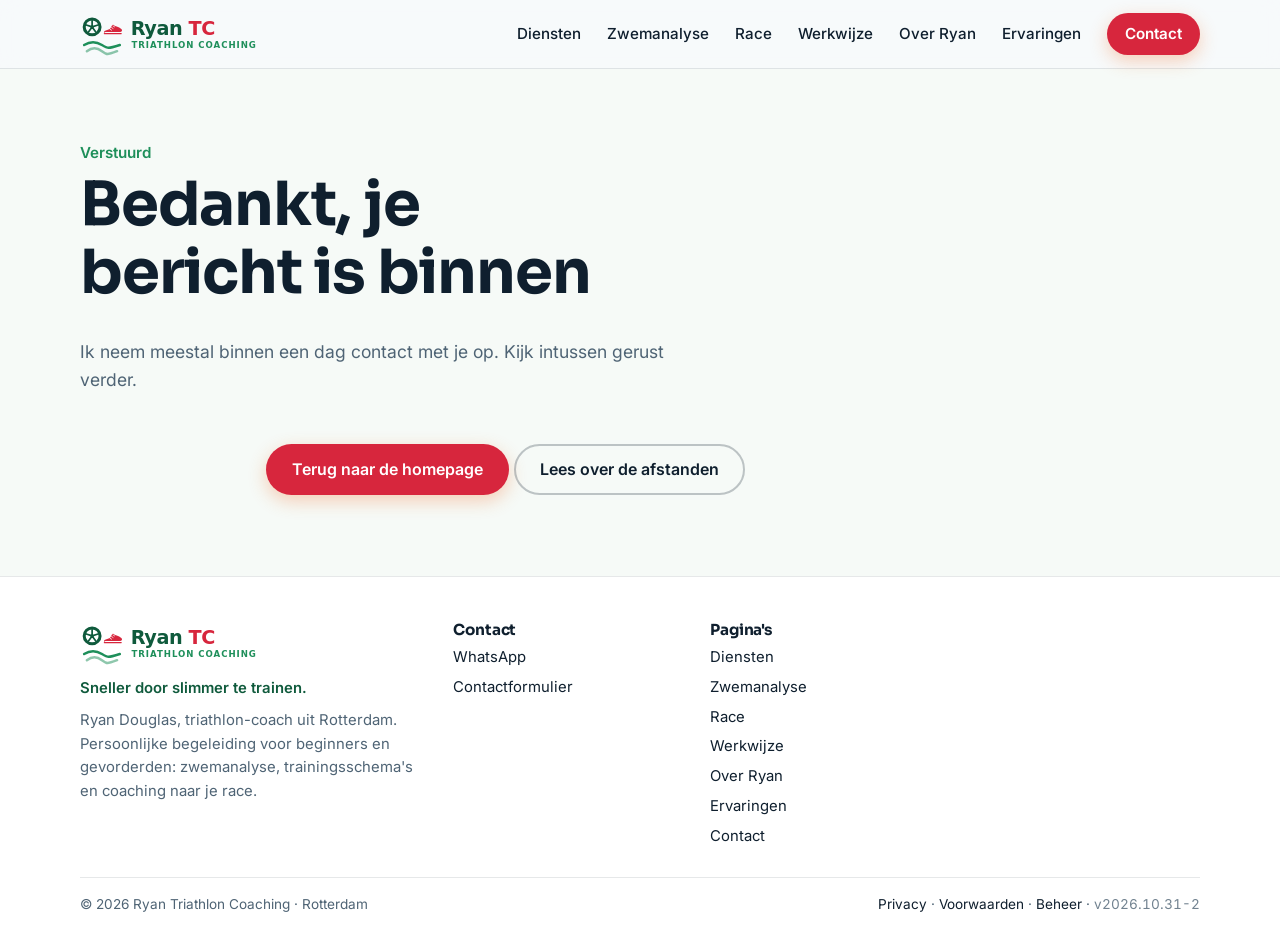
==== bedankt.html @ 831c0e1f "Zwemanalyse: ook vindbaar op "zwem analyse(s)" (v2026.10.31-2) - FAQ-vraag over de schrijfwijzen op " ====
<!DOCTYPE html>
<html lang="nl">
<head>
  <meta charset="UTF-8">
  <meta name="viewport" content="width=device-width, initial-scale=1, viewport-fit=cover">
  <title>Bedankt voor je bericht | Ryan Triathlon Coaching</title>
  <meta name="description" content="Je bericht is verstuurd. Ryan neemt binnen een dag contact met je op.">
  <meta name="theme-color" content="#F6FAF7">
  <meta name="version" content="2026.10.31-2">
  <meta name="robots" content="noindex, nofollow">
  <link rel="canonical" href="https://ryantricoaching.nl/bedankt.html">
  <meta property="og:type" content="website">
  <meta property="og:locale" content="nl_NL">
  <meta property="og:site_name" content="Ryan Triathlon Coaching">
  <meta property="og:title" content="Bedankt voor je bericht | Ryan Triathlon Coaching">
  <meta property="og:description" content="Je bericht is verstuurd. Ryan neemt binnen een dag contact met je op.">
  <meta property="og:url" content="https://ryantricoaching.nl/bedankt.html">
  <meta property="og:image" content="https://ryantricoaching.nl/assets/og.png">
  <meta property="og:image:alt" content="Ryan Triathlon Coaching: triathlon-coaching in Rotterdam">
  <meta name="twitter:card" content="summary_large_image">
  <meta name="twitter:title" content="Bedankt voor je bericht | Ryan Triathlon Coaching">
  <meta name="twitter:description" content="Je bericht is verstuurd. Ryan neemt binnen een dag contact met je op.">
  <link rel="icon" href="assets/logo/icon.svg" type="image/svg+xml">
  <link rel="icon" href="assets/logo/icon-32.png" sizes="32x32" type="image/png">
  <link rel="apple-touch-icon" href="assets/logo/icon-180.png">
  <link rel="manifest" href="manifest.webmanifest">
  <link rel="preconnect" href="https://fonts.googleapis.com">
  <link rel="preconnect" href="https://fonts.gstatic.com" crossorigin>
  <link href="https://fonts.googleapis.com/css2?family=Sora:wght@700&family=Inter:wght@400;500;600&display=swap" rel="stylesheet" media="print" onload="this.media='all'">
  <noscript><link href="https://fonts.googleapis.com/css2?family=Sora:wght@700&family=Inter:wght@400;500;600&display=swap" rel="stylesheet"></noscript>
  <link rel="stylesheet" href="assets/css/base.css?v=2026.10.31-2">
  <link rel="stylesheet" href="assets/css/site.css?v=2026.10.31-2">
  <script type="application/ld+json" id="schema">{"@context": "https://schema.org", "@graph": [{"@type": "Person", "@id": "https://ryantricoaching.nl/#ryan", "name": "Ryan Douglas", "jobTitle": "Triathlon-coach", "url": "https://ryantricoaching.nl/over.html", "image": "https://ryantricoaching.nl/assets/img/ryan.jpg", "address": {"@type": "PostalAddress", "addressLocality": "Rotterdam", "addressCountry": "NL"}, "worksFor": {"@id": "https://ryantricoaching.nl/#business"}, "memberOf": [{"@type": "SportsTeam", "name": "TVS'90", "sport": "Triathlon"}, {"@type": "SportsTeam", "name": "CS010", "sport": "Wielrennen"}]}, {"@type": "SportsActivityLocation", "@id": "https://ryantricoaching.nl/#business", "name": "Ryan Triathlon Coaching", "url": "https://ryantricoaching.nl/", "image": "https://ryantricoaching.nl/assets/og.png", "logo": "https://ryantricoaching.nl/assets/logo/icon-512.png", "description": "Persoonlijke coaching door een triathlon-coach in Rotterdam, voor beginners en gevorderden: zwemanalyse, trainingsschema's en begeleiding naar je 1/8, 1/4, 1/2 of hele triathlon. Door iemand die zelf vier hele triathlons finishte en het hele jaar buiten zwemt. Met jou op de plek waar je traint.", "address": {"@type": "PostalAddress", "addressLocality": "Rotterdam", "addressRegion": "Zuid-Holland", "addressCountry": "NL"}, "areaServed": ["Rotterdam", "Zuid-Holland", "Nederland (online)"], "priceRange": "Op aanvraag", "founder": {"@id": "https://ryantricoaching.nl/#ryan"}, "employee": {"@id": "https://ryantricoaching.nl/#ryan"}}, {"@type": "WebSite", "@id": "https://ryantricoaching.nl/#website", "name": "Ryan Triathlon Coaching", "url": "https://ryantricoaching.nl/", "inLanguage": "nl-NL", "publisher": {"@id": "https://ryantricoaching.nl/#business"}}, {"@type": "Service", "@id": "https://ryantricoaching.nl/#service-zwemanalyse", "name": "Zwemanalyse", "serviceType": "Zwemanalyse met onderwatervideo", "description": "Onderwateropname van je slag, analyse met ingesproken feedback die je frame voor frame terugkijkt. Je krijgt 3 tot 5 concrete verbeterpunten plus oefeningen.", "provider": {"@id": "https://ryantricoaching.nl/#business"}, "areaServed": ["Rotterdam", "Zuid-Holland", "Nederland (online)"], "url": "https://ryantricoaching.nl/zwemanalyse.html", "alternateName": ["Zwem analyse", "Zwem analyses", "Zwemanalyses", "Onderwater zwemanalyse", "Zwemanalyse Rotterdam"]}, {"@type": "Service", "@id": "https://ryantricoaching.nl/#service-schemas", "name": "Trainingsschema's fietsen en lopen", "serviceType": "Trainingsschema fietsen en lopen", "description": "Een schema op maat voor je doel en je beschikbare tijd, in heldere taal, met tempo- en hartslaggrenzen die je zo op je Garmin zet.", "provider": {"@id": "https://ryantricoaching.nl/#business"}, "areaServed": ["Rotterdam", "Zuid-Holland", "Nederland (online)"], "url": "https://ryantricoaching.nl/diensten.html#schemas", "alternateName": ["Triathlon trainingsschema", "Trainingsschema fietsen en lopen"]}, {"@type": "Service", "@id": "https://ryantricoaching.nl/#service-race", "name": "Begeleiding naar je race", "serviceType": "Triathlon-coaching: begeleiding naar je race", "description": "Van intake tot finish: 1/8, 1/4, 1/2 of hele triathlon. Wekelijks contact via WhatsApp, schema's voor alle drie de onderdelen, wisselzones en racedag.", "provider": {"@id": "https://ryantricoaching.nl/#business"}, "areaServed": ["Rotterdam", "Zuid-Holland", "Nederland (online)"], "url": "https://ryantricoaching.nl/race.html", "alternateName": ["Triathlon coaching", "Begeleiding eerste triathlon"]}, {"@type": "WebPage", "@id": "https://ryantricoaching.nl/bedankt.html#webpage", "url": "https://ryantricoaching.nl/bedankt.html", "name": "Bedankt voor je bericht | Ryan Triathlon Coaching", "description": "Je bericht is verstuurd. Ryan neemt binnen een dag contact met je op.", "inLanguage": "nl-NL", "isPartOf": {"@id": "https://ryantricoaching.nl/#website"}, "about": {"@id": "https://ryantricoaching.nl/#business"}, "primaryImageOfPage": "https://ryantricoaching.nl/assets/og.png"}, {"@type": "BreadcrumbList", "@id": "https://ryantricoaching.nl/bedankt.html#breadcrumb", "itemListElement": [{"@type": "ListItem", "position": 1, "name": "Home", "item": "https://ryantricoaching.nl/"}, {"@type": "ListItem", "position": 2, "name": "Bedankt", "item": "https://ryantricoaching.nl/bedankt.html"}]}]}</script>
  <script type="module" src="assets/js/site.js?v=2026.10.31-2"></script>
</head>
<body class="has-sticky" data-page="bedankt">
  <a class="skip" href="#inhoud">Naar de inhoud</a>
  <div id="demo-banner" class="demo-banner" hidden>Voorbeeldweergave: je ziet nog niet gepubliceerde demo-gegevens uit deze browser.</div>
  <div id="announcement" class="announcement" hidden></div>

  <header class="topbar" id="top">
    <div class="wrap topbar-inner">
      <a class="brand" href="./" aria-label="Ryan Triathlon Coaching – home">
        <img src="assets/logo/logo.svg" alt="Ryan Triathlon Coaching" width="206" height="44">
      </a>
      <nav class="nav" aria-label="Hoofdmenu">
        <a href="diensten.html">Diensten</a><a href="zwemanalyse.html">Zwemanalyse</a><a href="race.html">Race</a><a href="werkwijze.html">Werkwijze</a><a href="over.html">Over Ryan</a><a href="ervaringen.html">Ervaringen</a>
      </nav>
      <a class="btn btn-primary btn-sm cta-top" href="contact.html">Contact</a>
      <details class="menu">
        <summary aria-label="Menu openen"><svg viewBox="0 0 24 24" fill="none" stroke="currentColor" stroke-width="2" stroke-linecap="round" aria-hidden="true"><path d="M4 7h16M4 12h16M4 17h16"/></svg></summary>
        <nav class="menu-panel" aria-label="Menu">
          <a href="diensten.html">Diensten</a><a href="zwemanalyse.html">Zwemanalyse</a><a href="race.html">Race</a><a href="werkwijze.html">Werkwijze</a><a href="over.html">Over Ryan</a><a href="ervaringen.html">Ervaringen</a>
          <a class="cta" href="contact.html">Contact</a>
        </nav>
      </details>
    </div>
  </header>

  <main id="inhoud">
    <div class="wrap page-head">
      <div class="kicker">Verstuurd</div>
      <h1>Bedankt, je bericht is binnen</h1>
      <p>Ik neem meestal binnen een dag contact met je op. Kijk intussen gerust verder.</p>
    </div>
<div class="wrap prose" style="padding-bottom:64px"><p><a class="btn btn-primary" href="./">Terug naar de homepage</a> <a class="btn btn-ghost" href="race.html">Lees over de afstanden</a></p></div>
  </main>

  <footer class="footer" id="contact-footer">
    <div class="wrap">
      <div class="footer-grid">
        <div>
          <img src="assets/logo/logo.svg" alt="Ryan Triathlon Coaching" width="206" height="44" loading="lazy">
          <p class="tagline" id="footer-tagline">Sneller door slimmer te trainen.</p>
          <p>Ryan Douglas, triathlon-coach uit Rotterdam. Persoonlijke begeleiding voor beginners en gevorderden: zwemanalyse, trainingsschema's en coaching naar je race.</p>
        </div>
        <div>
          <h3>Contact</h3>
          <ul>
            <li><a class="wa-link" href="contact.html#formulier">WhatsApp</a></li>
            <li><a href="contact.html">Contactformulier</a></li>
            <li id="contact-mail" hidden><span data-k="email"></span></li>
          </ul>
        </div>
        <div>
          <h3>Pagina's</h3>
          <ul>
            <li><a href="diensten.html">Diensten</a></li><li><a href="zwemanalyse.html">Zwemanalyse</a></li><li><a href="race.html">Race</a></li><li><a href="werkwijze.html">Werkwijze</a></li><li><a href="over.html">Over Ryan</a></li><li><a href="ervaringen.html">Ervaringen</a></li>
            <li><a href="contact.html">Contact</a></li>
          </ul>
        </div>
        <div>
          <h3 class="social-head" hidden>Volg Ryan</h3>
          <ul class="social-links" hidden></ul>
        </div>
      </div>
      <div class="footer-bottom">
        <span>© <span id="jaar">2026</span> Ryan Triathlon Coaching · Rotterdam<span id="footer-kvk" hidden> · KvK <span data-k="kvk"></span></span></span>
        <span><a href="privacy.html">Privacy</a> · <a href="voorwaarden.html">Voorwaarden</a> · <a href="beheer.html" rel="nofollow">Beheer</a> · <span class="versie" id="versie" title="Versie van de website">v2026.10.31-2</span></span>
      </div>
    </div>
  </footer>

  <div class="sticky-cta" id="sticky-cta">
    <a class="btn btn-primary" href="contact.html">Plan een kennismaking</a>
    <a class="btn btn-wa wa-link" href="contact.html#formulier" aria-label="WhatsApp"><svg viewBox="0 0 24 24" fill="currentColor" aria-hidden="true"><path d="M12 2a10 10 0 0 0-8.6 15.1L2 22l5-1.3A10 10 0 1 0 12 2zm0 1.8a8.2 8.2 0 1 1-4.2 15.3l-.3-.2-3 .8.8-2.9-.2-.3A8.2 8.2 0 0 1 12 3.8zm-3.3 4.4c-.2 0-.5 0-.7.3-.3.3-1 1-1 2.4s1 2.8 1.2 3c.1.2 2 3.2 5 4.4 2.5 1 3 .8 3.5.7.5-.1 1.7-.7 1.9-1.4.2-.7.2-1.2.2-1.4-.1-.1-.3-.2-.6-.3l-2-1c-.3-.1-.5-.2-.7.1l-.9 1.1c-.2.2-.3.2-.6.1a6.7 6.7 0 0 1-3.4-3c-.2-.4.3-.4.8-1.4.1-.2 0-.4 0-.5l-.9-2.1c-.2-.6-.5-.5-.7-.5h-.6z"/></svg></a>
  </div>
</body>
</html>
---- assets/css/base.css ----
/* Gedeelde basis: design tokens (spec §3), reset, typografie, knoppen, formulieren.
   Licht en sportief: wit/lichtgroen, sportief groen als accent, rood voor de CTA. */

/* Terugval-fonts met dezelfde maatvoering als Sora / Inter, zodat de Google Fonts
   niet-blokkerend kunnen laden zonder dat de tekst verspringt. */
@font-face { font-family: 'Sora Fallback'; src: local('Arial Bold'), local('Arial'), local('Liberation Sans'), local('Roboto'); font-weight: 700; size-adjust: 111.5%; ascent-override: 90.5%; descent-override: 25.5%; line-gap-override: 0%; }
@font-face { font-family: 'Inter Fallback'; src: local('Arial'), local('Liberation Sans'), local('Roboto'); size-adjust: 107%; ascent-override: 90.4%; descent-override: 22.5%; line-gap-override: 0%; }

:root {
  --bg: #F6FAF7;
  --surface: #FFFFFF;
  --surface-2: #EDF6F0;
  --text: #0F1F2E;
  --muted: #4F6475;
  --line: rgba(15, 31, 46, 0.1);
  --green: #1E8F5A;
  --green-deep: #0F5A3C;
  --green-ink: #0F5A3C;
  --red: #D7263D;
  --red-2: #B81F33;
  --mint: #DDF3E8;
  --ok: #1E8E5A;
  --warn: #B85C00;
  --err: #C62828;
  --wa: #25D366;
  --font-head: 'Sora', 'Sora Fallback', system-ui, sans-serif;
  --font-body: 'Inter', 'Inter Fallback', system-ui, sans-serif;
  --radius: 16px;
  --radius-sm: 10px;
  --shadow: 0 12px 32px rgba(15, 90, 60, 0.12);
  --wrap: 1120px;
  --gutter: 16px;
  --topbar: 68px;
  --sticky-h: 0px;
  color-scheme: light;
}

/* Donkere modus: zelfde tokens, omgezet. Alleen als de bezoeker dat wil. */
@media (prefers-color-scheme: dark) {
  :root:not([data-theme='light']) {
    --bg: #0B1620;
    --surface: #11212E;
    --surface-2: #162B3B;
    --text: #EAF3F9;
    --muted: #A5B8C7;
    --line: rgba(234, 243, 249, 0.12);
    --green: #4FD39A;
    --green-deep: #9FE3C1;
    --green-ink: #0F5A3C;
    --red: #FF6B7D;
    --red-2: #FF8A99;
    --mint: #143D2C;
    --ok: #4CD39B;
    --warn: #FFB020;
    --err: #FF7B7B;
    --shadow: 0 12px 32px rgba(0, 0, 0, 0.4);
    color-scheme: dark;
  }
}

*, *::before, *::after { box-sizing: border-box; }
html { -webkit-text-size-adjust: 100%; scroll-behavior: smooth; scroll-padding-top: calc(var(--topbar) + 12px); }
@media (prefers-reduced-motion: reduce) {
  html { scroll-behavior: auto; }
  *, *::before, *::after { animation-duration: 0.01ms !important; transition-duration: 0.01ms !important; }
}
body {
  margin: 0;
  background: var(--bg);
  color: var(--text);
  font-family: var(--font-body);
  font-size: 17px;
  line-height: 1.6;
  min-height: 100vh;
  padding-bottom: var(--sticky-h);
  -webkit-font-smoothing: antialiased;
}
img, svg, video { max-width: 100%; height: auto; display: block; }
a { color: var(--green); text-decoration-thickness: 1px; text-underline-offset: 3px; }
a:hover { color: var(--green-deep); }
:focus-visible { outline: 3px solid var(--red); outline-offset: 3px; border-radius: 4px; }
h1, h2, h3, h4 { font-family: var(--font-head); font-weight: 700; line-height: 1.12; margin: 0 0 0.5em; letter-spacing: -0.02em; color: var(--text); }
h1 { font-size: clamp(2.1rem, 5.6vw, 3.8rem); }
h2 { font-size: clamp(1.6rem, 3.4vw, 2.3rem); }
h3 { font-size: 1.2rem; letter-spacing: -0.01em; }
p { margin: 0 0 1em; }
ul, ol { padding-left: 1.2em; }
small, .small { font-size: 0.9rem; }
.muted { color: var(--muted); }
.wrap { width: min(100% - 2 * var(--gutter), var(--wrap)); margin-inline: auto; }
.visually-hidden { position: absolute !important; width: 1px; height: 1px; overflow: hidden; clip: rect(0 0 0 0); white-space: nowrap; }
[hidden] { display: none !important; }

/* Skip-link, demobalk, mededeling */
.skip { position: absolute; left: 8px; top: -60px; background: var(--green-deep); color: #fff; padding: 8px 14px; border-radius: 8px; z-index: 100; font-weight: 600; }
.skip:focus { top: 8px; }
.demo-banner { background: #FFE9A8; color: #3d2a00; text-align: center; padding: 8px 16px; font-weight: 600; font-size: 0.95rem; }
.announcement { background: var(--green-deep); color: #fff; text-align: center; padding: 8px 16px; font-weight: 600; font-size: 0.95rem; }

/* Knoppen */
.btn {
  display: inline-flex; align-items: center; justify-content: center; gap: 8px;
  padding: 14px 24px; border-radius: 999px; border: 2px solid transparent;
  font: 600 1rem var(--font-body); text-decoration: none; cursor: pointer; line-height: 1.2;
  transition: transform 0.15s ease, background 0.15s ease, color 0.15s ease, border-color 0.15s ease, box-shadow 0.15s ease;
  min-height: 48px;
}
.btn:hover { transform: translateY(-1px); }
.btn:active { transform: translateY(0); }
.btn-primary { background: var(--red); color: #fff; box-shadow: 0 6px 18px rgba(242, 107, 33, 0.3); }
.btn-primary:hover { background: var(--red-2); color: #fff; }
.btn-blue { background: var(--green-ink); color: #fff; }
.btn-blue:hover { background: var(--green); color: #fff; }
.btn-ghost { background: transparent; color: var(--text); border-color: rgba(15, 31, 46, 0.25); }
.btn-ghost:hover { border-color: var(--green); color: var(--green-deep); }
.btn-wa { background: var(--wa); color: #06240f; }
.btn-wa:hover { background: #1fbf5c; color: #06240f; }
.btn-sm { padding: 10px 16px; min-height: 40px; font-size: 0.95rem; }
.btn-lg { padding: 16px 30px; font-size: 1.08rem; }
.btn svg { width: 20px; height: 20px; flex: none; }
.btn:disabled { opacity: 0.55; pointer-events: none; }

/* Formulieren */
label { display: block; font-weight: 600; margin-bottom: 6px; }
input, select, textarea {
  width: 100%; font: 400 1rem var(--font-body); color: var(--text);
  background: var(--surface); border: 1px solid rgba(15, 31, 46, 0.2); border-radius: var(--radius-sm);
  padding: 12px 14px; min-height: 48px;
}
textarea { min-height: 120px; resize: vertical; }
input:focus, select:focus, textarea:focus { outline: 2px solid var(--green); outline-offset: 0; border-color: var(--green); }
input::placeholder, textarea::placeholder { color: #8a9aa8; }
select { appearance: none; background-image: linear-gradient(45deg, transparent 50%, var(--muted) 50%), linear-gradient(135deg, var(--muted) 50%, transparent 50%); background-position: calc(100% - 20px) 50%, calc(100% - 14px) 50%; background-size: 6px 6px; background-repeat: no-repeat; padding-right: 40px; }
input[type='checkbox'] { width: 22px; height: 22px; min-height: 0; accent-color: var(--green); margin: 0; flex: none; }
.field { margin-bottom: 18px; }
.field .hint { color: var(--muted); font-size: 0.9rem; margin-top: 6px; }
.check { display: flex; gap: 12px; align-items: flex-start; font-weight: 400; }
fieldset { border: 0; padding: 0; margin: 0 0 18px; }
legend { font-weight: 600; padding: 0; margin-bottom: 6px; }

/* Kaarten en labels */
.card { background: var(--surface); border: 1px solid var(--line); border-radius: var(--radius); padding: 24px; }
.tag { display: inline-block; padding: 3px 10px; border-radius: 999px; font-size: 0.8rem; font-weight: 600; background: var(--mint); color: var(--green-deep); }
.tag-orange { background: rgba(215, 38, 61, 0.12); color: var(--red-2); }

/* Toast (beheer en formulieren) */
.toast { position: fixed; left: 50%; bottom: calc(var(--sticky-h) + 20px); transform: translate(-50%, 20px); opacity: 0; background: var(--text); color: var(--bg); padding: 12px 18px; border-radius: 10px; box-shadow: var(--shadow); z-index: 200; transition: opacity 0.2s, transform 0.2s; max-width: calc(100% - 32px); pointer-events: none; font-weight: 500; }
.toast.show { opacity: 1; transform: translate(-50%, 0); }
.toast.ok { box-shadow: 0 0 0 2px var(--ok), var(--shadow); }
.toast.error { box-shadow: 0 0 0 2px var(--err), var(--shadow); }
.update-bar { background: var(--surface); color: var(--text); text-align: center; padding: 10px 16px; font-weight: 600; font-size: 0.95rem; border-bottom: 2px solid var(--red); display: flex; flex-wrap: wrap; gap: 8px 12px; justify-content: center; align-items: center; }
---- assets/css/site.css ----
/* De website: opbouw en secties. Tokens staan in base.css. */

/* ------------------------------------------------------------- topbar */
.topbar { position: sticky; top: 0; z-index: 50; background: rgba(247, 250, 252, 0.86); backdrop-filter: blur(12px); -webkit-backdrop-filter: blur(12px); border-bottom: 1px solid var(--line); }
@media (prefers-color-scheme: dark) { :root:not([data-theme='light']) .topbar { background: rgba(11, 22, 32, 0.86); } }
.topbar-inner { display: flex; align-items: center; gap: 14px; min-height: var(--topbar); }
.brand { display: inline-flex; align-items: center; flex: none; }
.brand img { height: 44px; width: auto; }
.nav { display: none; gap: 2px; margin-left: auto; }
.nav a { color: var(--text); text-decoration: none; font-weight: 500; padding: 8px 12px; border-radius: 8px; font-size: 0.95rem; }
.nav a:hover { background: var(--surface-2); color: var(--green-deep); }
.nav a[aria-current='page'] { color: var(--green); box-shadow: inset 0 -2px 0 var(--green); border-radius: 0; }
.topbar .cta-top { margin-left: auto; white-space: nowrap; }
@media (max-width: 599px) {
  .topbar .cta-top { display: none; }
  .topbar .menu { margin-left: auto; }
}
.menu { margin-left: 0; position: relative; }
.menu summary { list-style: none; cursor: pointer; display: inline-flex; align-items: center; justify-content: center; width: 44px; height: 44px; border-radius: 10px; border: 1px solid var(--line); color: var(--text); background: var(--surface); }
.menu summary::-webkit-details-marker { display: none; }
.menu summary svg { width: 22px; height: 22px; }
.menu[open] summary { background: var(--surface-2); }
.menu-panel { position: absolute; right: 0; top: 52px; min-width: 250px; background: var(--surface); border: 1px solid var(--line); border-radius: var(--radius); padding: 8px; box-shadow: var(--shadow); display: grid; }
.menu-panel a { color: var(--text); text-decoration: none; padding: 12px 14px; border-radius: 8px; font-weight: 500; }
.menu-panel a:hover { background: var(--surface-2); color: var(--green-deep); }
.menu-panel a.cta { background: var(--red); color: #fff; text-align: center; margin-top: 6px; font-weight: 600; }
@media (min-width: 900px) {
  .nav { display: flex; }
  .menu { display: none; }
  .topbar .cta-top { margin-left: 0; }
}

/* ------------------------------------------------------------ secties */
.section { padding: 56px 0; }
.section-alt { background: var(--surface-2); }
.section-head { max-width: 680px; margin-bottom: 28px; }
.kicker { color: var(--green); font-weight: 600; font-size: 0.95rem; margin-bottom: 6px; }
.section-head p { color: var(--muted); font-size: 1.05rem; }
.grid { display: grid; gap: 16px; }
@media (min-width: 700px) { .section { padding: 80px 0; } .grid-2 { grid-template-columns: repeat(2, 1fr); } .grid-3 { grid-template-columns: repeat(3, 1fr); } .grid-4 { grid-template-columns: repeat(4, 1fr); } }
@media (min-width: 700px) and (max-width: 999px) { .grid-4 { grid-template-columns: repeat(2, 1fr); } }

/* Golfband: het beeldmerk als scheiding tussen secties */
.wave { display: block; width: 100%; height: 56px; color: var(--surface-2); }
.wave.to-bg { color: var(--bg); }
.wave svg { width: 100%; height: 100%; }

/* --------------------------------------------------------------- hero */
.hero { position: relative; overflow: hidden; background: linear-gradient(160deg, #E6F6EC 0%, var(--bg) 55%, #FDEBEE 100%); }
@media (prefers-color-scheme: dark) { :root:not([data-theme='light']) .hero { background: linear-gradient(160deg, #0F2A1E 0%, var(--bg) 60%, #2A1216 100%); } }
.hero::before { content: ''; position: absolute; width: 640px; height: 640px; border-radius: 50%; right: -200px; top: -260px; background: radial-gradient(circle, rgba(30, 143, 90, 0.16), transparent 65%); pointer-events: none; }
.hero-grid { position: relative; display: grid; gap: 28px; padding: 44px 0 0; }
.hero h1 { max-width: 14ch; text-wrap: balance; }
.hero .lede { font-size: clamp(1.05rem, 2vw, 1.25rem); max-width: 34rem; color: var(--muted); }
.hero-cta { display: flex; flex-wrap: wrap; gap: 12px; margin: 24px 0 20px; }
.hero-note { color: var(--muted); font-size: 0.95rem; display: flex; gap: 8px; align-items: center; margin: 0; }
.hero-note svg { width: 18px; height: 18px; color: var(--ok); flex: none; }
.hero-photo { position: relative; width: min(100%, 420px); margin: 0 auto; }
.hero-photo img { width: 100%; aspect-ratio: 4 / 5; object-fit: cover; object-position: 50% 20%; border-radius: 24px 24px 120px 24px; box-shadow: var(--shadow); }
.hero-photo .ring { position: absolute; inset: 18px -18px -18px 18px; border-radius: 24px 24px 120px 24px; border: 2px solid rgba(14, 124, 191, 0.3); z-index: -1; }
.hero-photo figcaption { position: absolute; left: 16px; bottom: 16px; background: var(--surface); color: var(--text); border-radius: 999px; padding: 8px 14px; font-weight: 600; font-size: 0.9rem; box-shadow: var(--shadow); }
.hero-photo.no-img { display: none; }
.hero-waves { position: relative; margin-top: 36px; }
.hero-waves svg { display: block; width: 100%; height: 70px; }
@media (min-width: 900px) {
  .hero-grid { grid-template-columns: 1.2fr 420px; align-items: center; gap: 56px; padding: 56px 0 0; }
  .hero-photo { margin: 0 0 0 auto; }
  .hero-photo.no-img { display: block; }
  .hero-photo.no-img > img { display: none; }
  .hero-photo.no-img .ring { display: none; }
  .hero-photo.no-img figcaption { display: none; }
}

/* Logo-mark als grote illustratie wanneer er (nog) geen foto is */
.mark-art { width: 100%; aspect-ratio: 4 / 5; border-radius: 24px 24px 120px 24px; background: linear-gradient(180deg, var(--mint), #B6E6CC); display: grid; place-items: center; box-shadow: var(--shadow); }
.mark-art img { width: 62%; height: auto; }
.hero-photo:not(.no-img) .mark-art { display: none; }

/* ----------------------------------------------------------- startpunten */
.start-card { display: grid; gap: 10px; align-content: start; padding: 26px; border-radius: var(--radius); background: var(--surface); border: 1px solid var(--line); text-decoration: none; color: var(--text); transition: border-color 0.15s, transform 0.15s; position: relative; }
.start-card:hover { border-color: var(--green); color: var(--text); transform: translateY(-2px); }
.start-card h3 { margin: 0; font-size: 1.25rem; }
.start-card p { margin: 0; color: var(--muted); font-size: 0.98rem; }
.start-card .more { color: var(--green); font-weight: 600; margin-top: 4px; }
.start-card .icon { width: 48px; height: 48px; border-radius: 14px; background: var(--mint); color: var(--green-deep); display: grid; place-items: center; }
.start-card .icon svg { width: 26px; height: 26px; }

/* ------------------------------------------------------------- diensten */
.dienst { display: grid; grid-template-columns: 56px 1fr; gap: 16px; align-items: start; padding: 26px; border-radius: var(--radius); background: var(--surface); border: 1px solid var(--line); }
.dienst .icon { width: 56px; height: 56px; border-radius: 16px; background: var(--mint); color: var(--green-deep); display: grid; place-items: center; }
.dienst .icon svg { width: 30px; height: 30px; }
.dienst h3 { margin-bottom: 6px; }
.dienst p { color: var(--muted); margin: 0 0 10px; font-size: 0.98rem; }
.dienst a { font-weight: 600; text-decoration: none; }
.dienst a:hover { text-decoration: underline; }
.dienst-full { display: grid; gap: 22px; padding: 30px 0; border-top: 1px solid var(--line); scroll-margin-top: 90px; }
.dienst-full:first-of-type { border-top: 0; padding-top: 0; }
.dienst-full h2 { display: flex; align-items: center; gap: 14px; }
.dienst-full h2 .icon { width: 48px; height: 48px; border-radius: 14px; background: var(--mint); color: var(--green-deep); display: grid; place-items: center; flex: none; }
.dienst-full h2 .icon svg { width: 26px; height: 26px; }
.dienst-full .lang { max-width: 70ch; font-size: 1.05rem; }
.dienst-full .dienst-intro { max-width: 70ch; font-weight: 600; color: var(--green-deep); margin: 0 0 8px; }
.dienst-full .dienst-links { margin: 0; display: flex; flex-wrap: wrap; gap: 8px 20px; font-weight: 500; }
.dienst-cols { display: grid; gap: 18px; }
.dienst-cols .card h3 { font-size: 1.05rem; margin-bottom: 10px; }
.dienst-cols ul { margin: 0; padding-left: 0; list-style: none; display: grid; gap: 8px; }
.dienst-cols li { position: relative; padding-left: 26px; }
.dienst-cols li::before { content: ''; position: absolute; left: 0; top: 0.4em; width: 14px; height: 14px; border-radius: 50%; background: var(--mint); box-shadow: inset 0 0 0 4px var(--green); }
.dienst-prijs { display: flex; flex-wrap: wrap; gap: 12px 24px; align-items: center; }
.dienst-prijs strong { font-family: var(--font-head); font-size: 1.2rem; }
@media (min-width: 760px) { .dienst-cols { grid-template-columns: 1fr 1fr; } .dienst-full { padding: 48px 0; } }
.prijs-box { padding: 28px; border-radius: var(--radius); background: var(--green-ink); color: #fff; display: grid; gap: 14px; }
.prijs-box h2, .prijs-box h3 { color: #fff; margin: 0; }
.prijs-box p { margin: 0; color: rgba(255, 255, 255, 0.85); max-width: 60ch; }
.prijs-box .btn-primary { justify-self: start; }

/* ----------------------------------------------------------------- usp */
.usp { display: grid; gap: 10px; align-content: start; }
.usp .num { font-family: var(--font-head); font-size: 2.4rem; line-height: 1; color: var(--green); }
.usp h3 { margin: 0; }
.usp p { color: var(--muted); margin: 0; font-size: 0.98rem; }

/* ------------------------------------------------------------- verhaal */
.story { display: grid; gap: 28px; align-items: center; }
.story .photo { width: min(100%, 360px); }
.story .photo img { width: 100%; aspect-ratio: 1; object-fit: cover; object-position: 50% 20%; border-radius: 50% 50% 50% 24px; box-shadow: var(--shadow); }
.story p { max-width: 62ch; }
.story .lead { font-size: 1.15rem; }
@media (min-width: 800px) { .story { grid-template-columns: 360px 1fr; gap: 56px; } .story.no-img { grid-template-columns: 1fr; } }
.story.no-img .photo { display: none; }

/* ---------------------------------------------------------- resultaten */
.results { display: grid; gap: 12px; }
.result { padding: 20px 22px; border-radius: var(--radius); background: var(--surface); border: 1px solid var(--line); display: grid; gap: 2px; }
.result .val { font-family: var(--font-head); font-size: clamp(1.6rem, 3vw, 2rem); letter-spacing: -0.02em; color: var(--green-deep); line-height: 1.1; font-variant-numeric: tabular-nums; }
.result .lbl { font-weight: 600; }
.result .when { color: var(--muted); font-size: 0.9rem; }
@media (min-width: 560px) { .results { grid-template-columns: repeat(2, 1fr); } }
@media (min-width: 900px) { .results { grid-template-columns: repeat(3, 1fr); } }
.results-note { margin-top: 20px; color: var(--muted); max-width: 60ch; }
.results-note strong { color: var(--red-2); }
/* ------------------------------------------------------------- plaatsen */
.plaatsen { list-style: none; margin: 18px 0 0; padding: 0; display: flex; flex-wrap: wrap; gap: 8px; }
.plaatsen li { background: var(--mint); color: var(--green-deep); border-radius: 999px; padding: 6px 14px; font-weight: 500; font-size: 0.95rem; }
.links-rij { display: flex; flex-wrap: wrap; gap: 8px 20px; margin: 20px 0 0; font-weight: 500; }

/* --------------------------------------------------------- wedstrijden */
.palmares-lijst { display: grid; gap: 16px; }
.palmares-groep { padding: 18px 20px 8px; border-radius: var(--radius); background: var(--surface); border: 1px solid var(--line); min-width: 0; }
.palmares-groep h3 { margin: 0 0 8px; font-size: 1.1rem; }
.palmares-groep h3 .aantal { color: var(--green-deep); font-family: var(--font-head); font-variant-numeric: tabular-nums; }
.palmares { width: 100%; border-collapse: collapse; table-layout: fixed; font-size: 0.9rem; }
.palmares th, .palmares td { text-align: left; padding: 7px 6px 7px 0; border-top: 1px solid var(--line); vertical-align: top; overflow-wrap: anywhere; }
.palmares th { font-weight: 600; color: var(--muted); font-size: 0.78rem; border-top: 0; padding-top: 0; }
.palmares th:first-child, .palmares td.wanneer { width: 5.8em; color: var(--muted); white-space: nowrap; }
.palmares th:last-child, .palmares td.tijd { width: 5.2em; text-align: right; padding-right: 0; font-family: var(--font-head); color: var(--green-deep); font-variant-numeric: tabular-nums; white-space: nowrap; }
@media (min-width: 700px) { .palmares-lijst { grid-template-columns: repeat(2, 1fr); align-items: start; } .palmares { font-size: 0.95rem; } }
@media (min-width: 1000px) { .palmares-lijst { grid-template-columns: repeat(3, 1fr); } }

/* ------------------------------------------------------------ werkwijze */
.steps { list-style: none; padding: 0; margin: 0; display: grid; gap: 18px; counter-reset: step; }
.step { position: relative; padding-left: 64px; }
.step .n { position: absolute; left: 0; top: 0; width: 48px; height: 48px; border-radius: 50%; display: grid; place-items: center; background: var(--green-ink); color: #fff; font: 700 1.2rem var(--font-head); }
.step h3 { font-size: 1.1rem; margin-bottom: 4px; }
.step p { color: var(--muted); margin: 0; font-size: 0.98rem; }
@media (min-width: 700px) {
  .steps { grid-template-columns: repeat(4, 1fr); gap: 24px; }
  .step { padding-left: 0; padding-top: 64px; }
  .step::after { content: ''; position: absolute; top: 23px; left: 56px; right: -24px; border-top: 2px dashed var(--line); }
  .step:last-child::after { display: none; }
}
.timeline { list-style: none; padding: 0; margin: 0; display: grid; gap: 28px; }
.tl-step { display: grid; grid-template-columns: 56px 1fr; gap: 18px; position: relative; }
.tl-step + .tl-step::before { content: ''; position: absolute; left: 27px; top: -28px; height: 28px; border-left: 2px dashed var(--line); }
.tl-num { width: 56px; height: 56px; border-radius: 50%; display: grid; place-items: center; background: var(--green-ink); color: #fff; font: 700 1.4rem var(--font-head); }
.tl-step h2 { font-size: 1.4rem; margin-bottom: 6px; }
.tl-step p { max-width: 62ch; margin-bottom: 0; }
.checklist { list-style: none; padding: 0; margin: 0; display: grid; gap: 12px; max-width: 62ch; }
.checklist li { position: relative; padding-left: 34px; }
.checklist li::before { content: ''; position: absolute; left: 0; top: 2px; width: 22px; height: 22px; border-radius: 50%; background: var(--mint); }
.checklist li::after { content: ''; position: absolute; left: 7px; top: 7px; width: 6px; height: 11px; border: solid var(--green-deep); border-width: 0 2.5px 2.5px 0; transform: rotate(45deg); }

/* ------------------------------------------------------------ afstanden */
.afstanden { display: grid; gap: 14px; }
.afstand { padding: 24px; border-radius: var(--radius); background: var(--surface); border: 1px solid var(--line); display: grid; gap: 14px; }
.afstand h3 { margin: 0; font-size: 1.3rem; }
.afstand .parts { display: grid; grid-template-columns: repeat(3, 1fr); gap: 8px; }
.afstand .part { background: var(--surface-2); border-radius: 12px; padding: 10px 12px; display: grid; gap: 2px; }
.afstand .part span { color: var(--muted); font-size: 0.8rem; font-weight: 600; }
.afstand .part strong { font-family: var(--font-head); font-size: 1.05rem; }
.afstand .weken { display: inline-flex; align-items: center; gap: 8px; color: var(--red-2); font-weight: 600; font-size: 0.95rem; }
.afstand p { margin: 0; color: var(--muted); font-size: 0.98rem; }
@media (min-width: 700px) { .afstanden { grid-template-columns: repeat(2, 1fr); } }
.weekplan { border-collapse: collapse; width: 100%; font-size: 0.95rem; }
.weekplan th, .weekplan td { text-align: left; padding: 12px 10px; border-bottom: 1px solid var(--line); vertical-align: top; }
.weekplan th { font-weight: 600; color: var(--muted); font-size: 0.85rem; }
.weekplan td:first-child { font-family: var(--font-head); font-weight: 700; white-space: nowrap; color: var(--green-deep); }
.table-wrap { overflow-x: auto; -webkit-overflow-scrolling: touch; border-radius: var(--radius); border: 1px solid var(--line); background: var(--surface); }
.table-wrap table { min-width: 560px; }

/* ----------------------------------------------------------- zwemanalyse */
.analyse-demo { position: relative; border-radius: var(--radius); overflow: hidden; background: linear-gradient(180deg, #0F5A3C, #1E8F5A 60%, #4FD39A); aspect-ratio: 16 / 9; display: grid; }
.analyse-demo svg { width: 100%; height: 100%; }
.analyse-demo .cap { position: absolute; left: 14px; bottom: 14px; background: rgba(255, 255, 255, 0.92); color: var(--green-ink); border-radius: 999px; padding: 6px 12px; font-size: 0.85rem; font-weight: 600; }
.analyse-stappen { display: grid; gap: 16px; }
.analyse-stappen .card { display: grid; gap: 8px; align-content: start; }
.analyse-stappen .card .n { font-family: var(--font-head); font-size: 1.6rem; color: var(--green); line-height: 1; }
.analyse-stappen h3 { margin: 0; font-size: 1.1rem; }
.analyse-stappen p { margin: 0; color: var(--muted); font-size: 0.98rem; }
@media (min-width: 700px) { .analyse-stappen { grid-template-columns: repeat(2, 1fr); } }
@media (min-width: 1000px) { .analyse-stappen { grid-template-columns: repeat(4, 1fr); } }
.stills { display: grid; grid-template-columns: repeat(3, 1fr); gap: 10px; }
.still { aspect-ratio: 4 / 3; border-radius: 12px; background: linear-gradient(180deg, #B6E6CC, #1E8F5A); position: relative; overflow: hidden; }
.still svg, .still img { width: 100%; height: 100%; object-fit: cover; display: block; }
.still span { position: absolute; left: 8px; bottom: 8px; font-size: 0.75rem; font-weight: 600; color: #fff; background: rgba(15, 90, 60, 0.75); padding: 3px 8px; border-radius: 999px; }

/* ------------------------------------------------------------- reviews */
.review { display: grid; gap: 14px; align-content: start; }
.review blockquote { margin: 0; font-size: 1.05rem; }
.review blockquote::before { content: '“'; font-family: var(--font-head); font-size: 2.6rem; line-height: 0; color: var(--green); vertical-align: -0.4em; margin-right: 4px; }
.review-who { display: flex; align-items: center; gap: 12px; }
.review-who .avatar { width: 40px; height: 40px; border-radius: 50%; background: var(--mint); color: var(--green-deep); display: grid; place-items: center; font: 700 1rem var(--font-head); }
.review-who strong { display: block; }
.review-who span { color: var(--muted); font-size: 0.9rem; }
.card.empty { display: grid; gap: 12px; justify-items: start; }
.card.empty p { margin: 0; color: var(--muted); max-width: 60ch; }

/* ------------------------------------------------------------------ faq */
.faq-list { display: grid; gap: 10px; max-width: 820px; }
.faq { background: var(--surface); border: 1px solid var(--line); border-radius: var(--radius-sm); padding: 0 18px; }
.faq summary { cursor: pointer; font-weight: 600; padding: 16px 32px 16px 0; list-style: none; position: relative; }
.faq summary::-webkit-details-marker { display: none; }
.faq summary::after { content: '+'; position: absolute; right: 0; top: 10px; font: 700 1.5rem var(--font-head); color: var(--green); }
.faq[open] summary::after { content: '–'; }
.faq p { color: var(--muted); margin: 0 0 16px; max-width: 65ch; }

/* ----------------------------------------------------------------- CTA */
.cta-band { background: var(--green-ink); color: #fff; position: relative; overflow: hidden; }
.cta-band::before { content: ''; position: absolute; width: 520px; height: 520px; border-radius: 50%; left: -160px; bottom: -300px; background: radial-gradient(circle, rgba(255, 255, 255, 0.12), transparent 65%); }
.cta-band .wrap { position: relative; display: grid; gap: 18px; justify-items: start; }
.cta-band h2 { color: #fff; max-width: 20ch; }
.cta-band p { color: rgba(255, 255, 255, 0.85); max-width: 54ch; margin: 0; }
.cta-band .hero-cta { margin: 6px 0 0; }
.cta-band .btn-ghost { color: #fff; border-color: rgba(255, 255, 255, 0.5); }
.cta-band .btn-ghost:hover { border-color: #fff; color: #fff; }

/* ------------------------------------------------------------ pagina's */
.page-head { padding: 48px 0 24px; }
.page-head h1 { max-width: 16ch; text-wrap: balance; }
.page-head p { color: var(--muted); font-size: 1.1rem; max-width: 58ch; }
@media (min-width: 700px) { .page-head { padding: 72px 0 32px; } }
.prose { max-width: 68ch; }
.prose h2 { font-size: 1.5rem; margin-top: 1.6em; }
.prose h3 { margin-top: 1.4em; }
.two-col { display: grid; gap: 32px; align-items: start; }
@media (min-width: 900px) { .two-col { grid-template-columns: 1.4fr 1fr; gap: 56px; } }
.aside-card { display: grid; gap: 12px; }
.aside-card h2 { font-size: 1.15rem; margin: 0; }
.aside-card ul { margin: 0; padding-left: 1.1em; color: var(--muted); display: grid; gap: 6px; }

/* ------------------------------------------------------------- contact */
.contact-grid { display: grid; gap: 28px; }
@media (min-width: 900px) { .contact-grid { grid-template-columns: 1.3fr 1fr; align-items: start; } }
.contact-aside { display: grid; gap: 16px; align-content: start; }
.form-note { color: var(--muted); font-size: 0.95rem; }
.form-row { display: grid; gap: 0 14px; }
@media (min-width: 600px) { .form-row { grid-template-columns: 1fr 1fr; } }
.form-status { min-height: 1.4em; font-weight: 600; margin-top: 12px; }
.form-status.ok { color: var(--ok); }
.form-status.error { color: var(--err); }
.honey { position: absolute; left: -9999px; width: 1px; height: 1px; overflow: hidden; }
.placeholder-note { color: var(--warn); font-size: 0.9rem; margin: 0; }
.contact-links { display: grid; gap: 10px; }

/* -------------------------------------------------------------- footer */
.footer { border-top: 1px solid var(--line); padding: 44px 0 28px; color: var(--muted); font-size: 0.93rem; background: var(--surface); }
.footer-grid { display: grid; gap: 24px; }
@media (min-width: 700px) { .footer-grid { grid-template-columns: 1.5fr 1fr 1fr 1fr; } }
.footer img { height: 44px; width: auto; margin-bottom: 12px; }
.footer .tagline { color: var(--green-deep); font-weight: 600; margin-bottom: 8px; }
.footer h3 { font-size: 0.95rem; margin-bottom: 8px; }
.footer ul { list-style: none; padding: 0; margin: 0; display: grid; gap: 6px; }
.footer a { color: var(--text); text-decoration: none; }
.footer a:hover { color: var(--green); }
.footer-bottom { margin-top: 28px; padding-top: 16px; border-top: 1px solid var(--line); display: flex; flex-wrap: wrap; gap: 8px 20px; justify-content: space-between; font-size: 0.85rem; }
.footer .versie { color: var(--muted); opacity: 0.8; font-variant-numeric: tabular-nums; }

/* ------------------------------------------------- sticky WhatsApp-knop */
.sticky-cta { position: fixed; left: 0; right: 0; bottom: 0; z-index: 40; display: flex; gap: 8px; padding: 10px var(--gutter) calc(10px + env(safe-area-inset-bottom)); background: rgba(247, 250, 252, 0.94); backdrop-filter: blur(10px); -webkit-backdrop-filter: blur(10px); border-top: 1px solid var(--line); }
@media (prefers-color-scheme: dark) { :root:not([data-theme='light']) .sticky-cta { background: rgba(11, 22, 32, 0.94); } }
.sticky-cta .btn { flex: 1; padding-inline: 12px; }
.sticky-cta .btn-wa { flex: 0 0 auto; }
body.has-sticky { --sticky-h: 76px; }
@media (min-width: 900px) { .sticky-cta { display: none; } body.has-sticky { --sticky-h: 0px; } }

/* Zwemanalyse: echte video als assets/video/analyse.mp4 bestaat, anders de schets. */
.analyse-video { position: relative; border-radius: var(--radius); overflow: hidden; background: #0F5A3C; box-shadow: var(--shadow); }
.analyse-video video { display: block; width: 100%; height: auto; aspect-ratio: 16 / 9; background: #0F5A3C; }
.analyse-video .cap { display: block; padding: 10px 14px; color: #fff; font-size: 14px; background: rgba(0, 0, 0, 0.25); }
.analyse-video .cap strong { display: block; font-size: 15px; }
.analyse-video.no-video { display: none; }
.analyse-sketch { display: none; }
.analyse-video.no-video + .analyse-sketch { display: block; }

/* Zwemanalyse: sensorsectie */
.sensor-figure { margin: 0; }
.sensor-figure img { width: 100%; height: auto; border-radius: var(--radius); box-shadow: var(--shadow); }
.sensor-figure figcaption, .sensor-grid figcaption { font-size: 14px; color: var(--muted); margin-top: 8px; }
.sensor-grid { display: grid; grid-template-columns: repeat(auto-fit, minmax(170px, 1fr)); gap: 16px; margin-top: 32px; }
.sensor-grid figure { margin: 0; }
.sensor-grid img { width: 100%; height: auto; aspect-ratio: 9 / 15; object-fit: cover; object-position: top; border-radius: var(--radius-sm); border: 1px solid var(--line); background: var(--surface); }
.sensor-grid figcaption strong { display: block; color: var(--text); }

/* Zwemanalyse: voorbeeldanalyse (link naar de viewer) */
.analyse-voorbeeld { position: relative; display: block; border-radius: var(--radius); overflow: hidden; background: var(--green-deep); box-shadow: var(--shadow); color: #fff; text-decoration: none; }
.analyse-voorbeeld img { display: block; width: 100%; height: auto; aspect-ratio: 16 / 9; object-fit: cover; transition: transform 0.4s ease; }
.analyse-voorbeeld:hover img, .analyse-voorbeeld:focus-visible img { transform: scale(1.03); }
.analyse-voorbeeld .play { position: absolute; left: 50%; top: 42%; transform: translate(-50%, -50%); width: 76px; height: 76px; border-radius: 50%; background: var(--red); color: #fff; display: grid; place-items: center; box-shadow: 0 10px 30px rgba(0, 0, 0, 0.35); }
.analyse-voorbeeld .play svg { margin-left: 4px; }
.analyse-voorbeeld .cap { position: absolute; left: 0; right: 0; bottom: 0; padding: 12px 16px; font-size: 14px; background: linear-gradient(transparent, rgba(0, 0, 0, 0.65)); }
.analyse-voorbeeld .cap strong { display: block; font-size: 16px; }
@media (prefers-reduced-motion: reduce) { .analyse-voorbeeld img { transition: none; } }
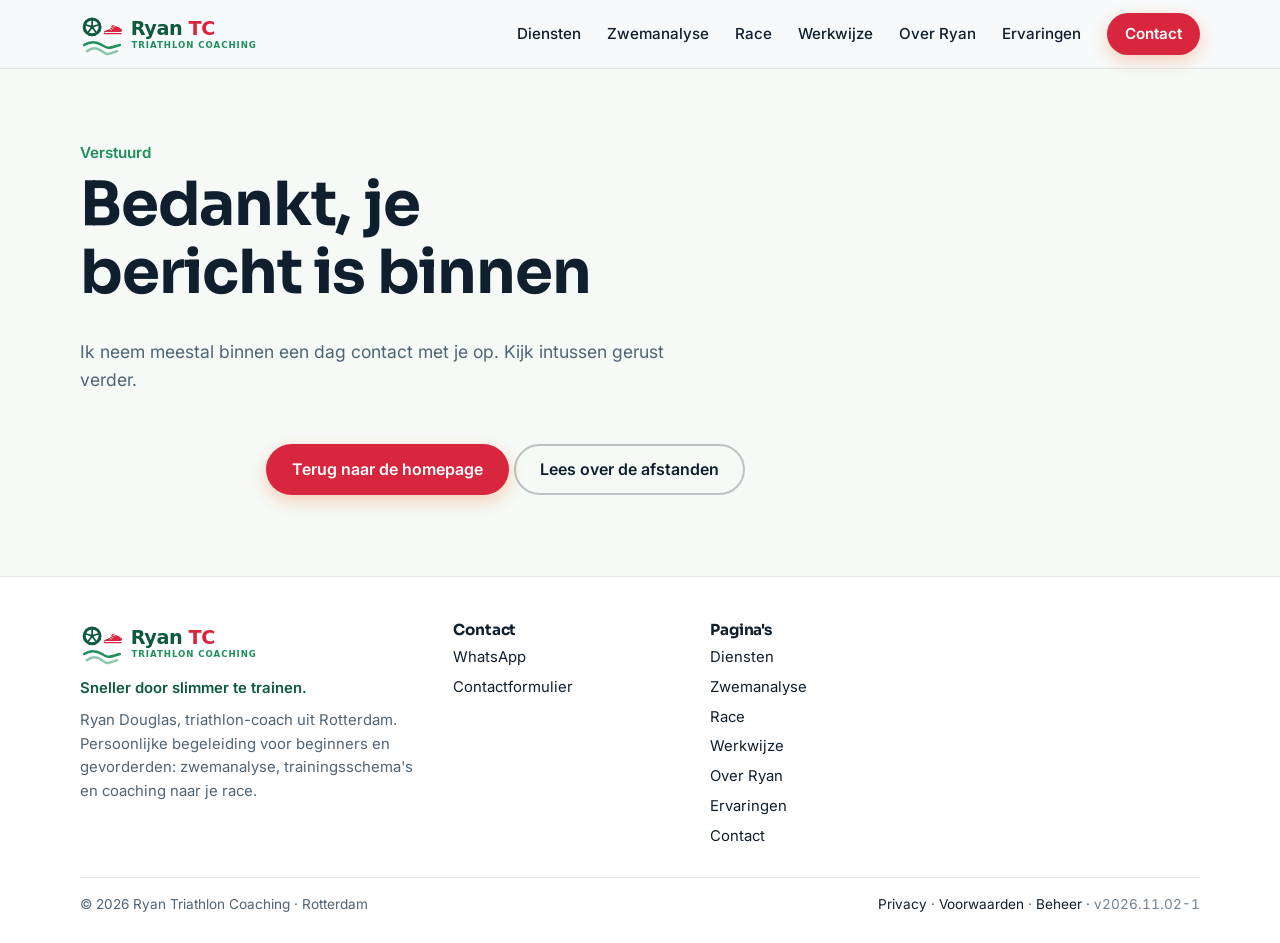
==== commit 6d65a883: "Marathon Den Haag (1 nov 2026, 3:36:52) toegevoegd; marathons 12× (v2026.11.02-1) Co-Authored-By: Cl" ====
--- a/bedankt.html
+++ b/bedankt.html
@@ -6,7 +6,7 @@
   <title>Bedankt voor je bericht | Ryan Triathlon Coaching</title>
   <meta name="description" content="Je bericht is verstuurd. Ryan neemt binnen een dag contact met je op.">
   <meta name="theme-color" content="#F6FAF7">
-  <meta name="version" content="2026.10.31-2">
+  <meta name="version" content="2026.11.02-1">
   <meta name="robots" content="noindex, nofollow">
   <link rel="canonical" href="https://ryantricoaching.nl/bedankt.html">
   <meta property="og:type" content="website">
@@ -28,10 +28,10 @@
   <link rel="preconnect" href="https://fonts.gstatic.com" crossorigin>
   <link href="https://fonts.googleapis.com/css2?family=Sora:wght@700&family=Inter:wght@400;500;600&display=swap" rel="stylesheet" media="print" onload="this.media='all'">
   <noscript><link href="https://fonts.googleapis.com/css2?family=Sora:wght@700&family=Inter:wght@400;500;600&display=swap" rel="stylesheet"></noscript>
-  <link rel="stylesheet" href="assets/css/base.css?v=2026.10.31-2">
-  <link rel="stylesheet" href="assets/css/site.css?v=2026.10.31-2">
+  <link rel="stylesheet" href="assets/css/base.css?v=2026.11.02-1">
+  <link rel="stylesheet" href="assets/css/site.css?v=2026.11.02-1">
   <script type="application/ld+json" id="schema">{"@context": "https://schema.org", "@graph": [{"@type": "Person", "@id": "https://ryantricoaching.nl/#ryan", "name": "Ryan Douglas", "jobTitle": "Triathlon-coach", "url": "https://ryantricoaching.nl/over.html", "image": "https://ryantricoaching.nl/assets/img/ryan.jpg", "address": {"@type": "PostalAddress", "addressLocality": "Rotterdam", "addressCountry": "NL"}, "worksFor": {"@id": "https://ryantricoaching.nl/#business"}, "memberOf": [{"@type": "SportsTeam", "name": "TVS'90", "sport": "Triathlon"}, {"@type": "SportsTeam", "name": "CS010", "sport": "Wielrennen"}]}, {"@type": "SportsActivityLocation", "@id": "https://ryantricoaching.nl/#business", "name": "Ryan Triathlon Coaching", "url": "https://ryantricoaching.nl/", "image": "https://ryantricoaching.nl/assets/og.png", "logo": "https://ryantricoaching.nl/assets/logo/icon-512.png", "description": "Persoonlijke coaching door een triathlon-coach in Rotterdam, voor beginners en gevorderden: zwemanalyse, trainingsschema's en begeleiding naar je 1/8, 1/4, 1/2 of hele triathlon. Door iemand die zelf vier hele triathlons finishte en het hele jaar buiten zwemt. Met jou op de plek waar je traint.", "address": {"@type": "PostalAddress", "addressLocality": "Rotterdam", "addressRegion": "Zuid-Holland", "addressCountry": "NL"}, "areaServed": ["Rotterdam", "Zuid-Holland", "Nederland (online)"], "priceRange": "Op aanvraag", "founder": {"@id": "https://ryantricoaching.nl/#ryan"}, "employee": {"@id": "https://ryantricoaching.nl/#ryan"}}, {"@type": "WebSite", "@id": "https://ryantricoaching.nl/#website", "name": "Ryan Triathlon Coaching", "url": "https://ryantricoaching.nl/", "inLanguage": "nl-NL", "publisher": {"@id": "https://ryantricoaching.nl/#business"}}, {"@type": "Service", "@id": "https://ryantricoaching.nl/#service-zwemanalyse", "name": "Zwemanalyse", "serviceType": "Zwemanalyse met onderwatervideo", "description": "Onderwateropname van je slag, analyse met ingesproken feedback die je frame voor frame terugkijkt. Je krijgt 3 tot 5 concrete verbeterpunten plus oefeningen.", "provider": {"@id": "https://ryantricoaching.nl/#business"}, "areaServed": ["Rotterdam", "Zuid-Holland", "Nederland (online)"], "url": "https://ryantricoaching.nl/zwemanalyse.html", "alternateName": ["Zwem analyse", "Zwem analyses", "Zwemanalyses", "Onderwater zwemanalyse", "Zwemanalyse Rotterdam"]}, {"@type": "Service", "@id": "https://ryantricoaching.nl/#service-schemas", "name": "Trainingsschema's fietsen en lopen", "serviceType": "Trainingsschema fietsen en lopen", "description": "Een schema op maat voor je doel en je beschikbare tijd, in heldere taal, met tempo- en hartslaggrenzen die je zo op je Garmin zet.", "provider": {"@id": "https://ryantricoaching.nl/#business"}, "areaServed": ["Rotterdam", "Zuid-Holland", "Nederland (online)"], "url": "https://ryantricoaching.nl/diensten.html#schemas", "alternateName": ["Triathlon trainingsschema", "Trainingsschema fietsen en lopen"]}, {"@type": "Service", "@id": "https://ryantricoaching.nl/#service-race", "name": "Begeleiding naar je race", "serviceType": "Triathlon-coaching: begeleiding naar je race", "description": "Van intake tot finish: 1/8, 1/4, 1/2 of hele triathlon. Wekelijks contact via WhatsApp, schema's voor alle drie de onderdelen, wisselzones en racedag.", "provider": {"@id": "https://ryantricoaching.nl/#business"}, "areaServed": ["Rotterdam", "Zuid-Holland", "Nederland (online)"], "url": "https://ryantricoaching.nl/race.html", "alternateName": ["Triathlon coaching", "Begeleiding eerste triathlon"]}, {"@type": "WebPage", "@id": "https://ryantricoaching.nl/bedankt.html#webpage", "url": "https://ryantricoaching.nl/bedankt.html", "name": "Bedankt voor je bericht | Ryan Triathlon Coaching", "description": "Je bericht is verstuurd. Ryan neemt binnen een dag contact met je op.", "inLanguage": "nl-NL", "isPartOf": {"@id": "https://ryantricoaching.nl/#website"}, "about": {"@id": "https://ryantricoaching.nl/#business"}, "primaryImageOfPage": "https://ryantricoaching.nl/assets/og.png"}, {"@type": "BreadcrumbList", "@id": "https://ryantricoaching.nl/bedankt.html#breadcrumb", "itemListElement": [{"@type": "ListItem", "position": 1, "name": "Home", "item": "https://ryantricoaching.nl/"}, {"@type": "ListItem", "position": 2, "name": "Bedankt", "item": "https://ryantricoaching.nl/bedankt.html"}]}]}</script>
-  <script type="module" src="assets/js/site.js?v=2026.10.31-2"></script>
+  <script type="module" src="assets/js/site.js?v=2026.11.02-1"></script>
 </head>
 <body class="has-sticky" data-page="bedankt">
   <a class="skip" href="#inhoud">Naar de inhoud</a>
@@ -96,7 +96,7 @@
       </div>
       <div class="footer-bottom">
         <span>© <span id="jaar">2026</span> Ryan Triathlon Coaching · Rotterdam<span id="footer-kvk" hidden> · KvK <span data-k="kvk"></span></span></span>
-        <span><a href="privacy.html">Privacy</a> · <a href="voorwaarden.html">Voorwaarden</a> · <a href="beheer.html" rel="nofollow">Beheer</a> · <span class="versie" id="versie" title="Versie van de website">v2026.10.31-2</span></span>
+        <span><a href="privacy.html">Privacy</a> · <a href="voorwaarden.html">Voorwaarden</a> · <a href="beheer.html" rel="nofollow">Beheer</a> · <span class="versie" id="versie" title="Versie van de website">v2026.11.02-1</span></span>
       </div>
     </div>
   </footer>
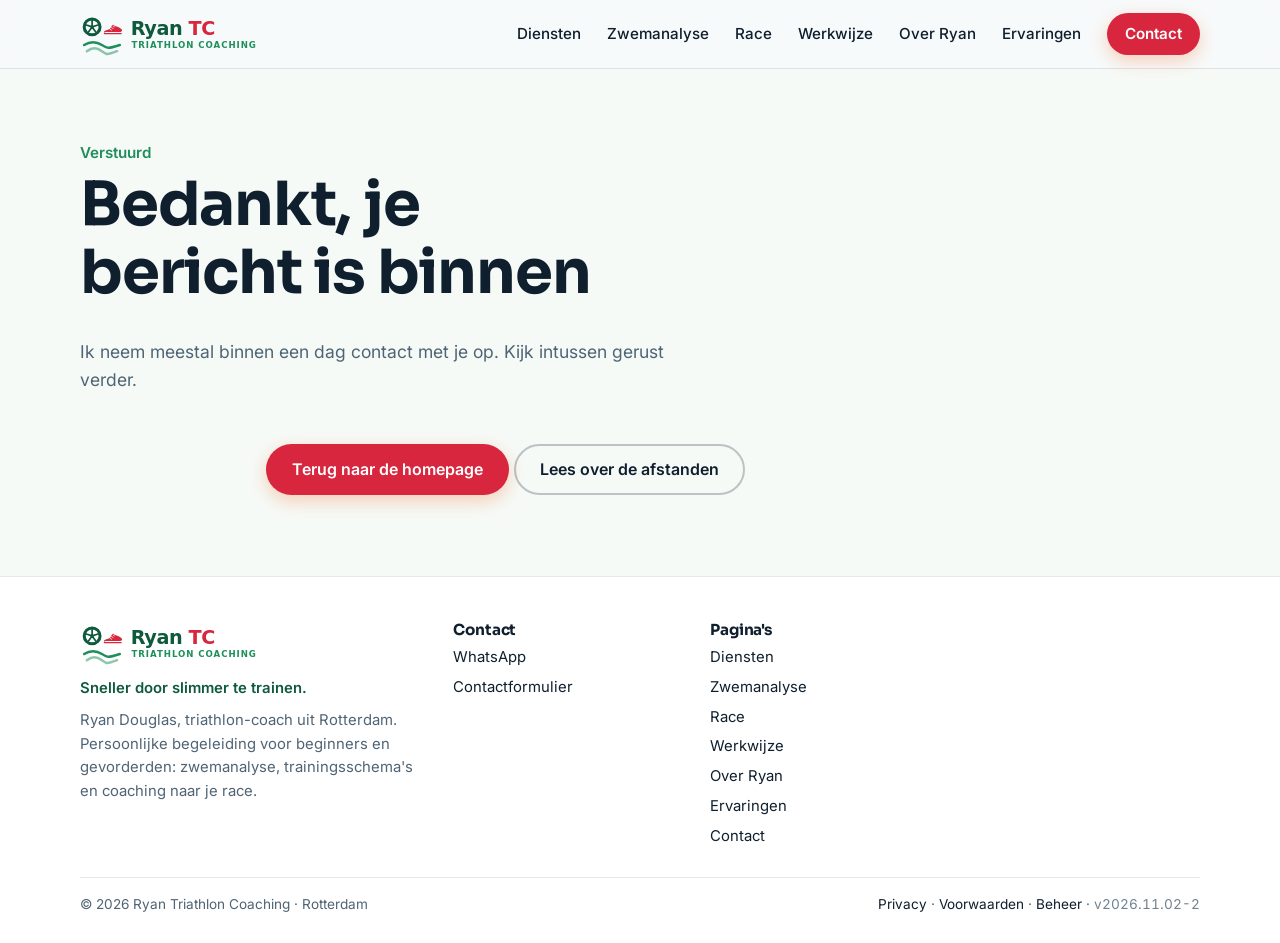
==== commit abc6399d: "Marathons Rotterdam 2014–2016 uit officiële uitslagen; 15 marathons; wedstrijden sinds 2014 (v2026.1" ====
--- a/bedankt.html
+++ b/bedankt.html
@@ -6,7 +6,7 @@
   <title>Bedankt voor je bericht | Ryan Triathlon Coaching</title>
   <meta name="description" content="Je bericht is verstuurd. Ryan neemt binnen een dag contact met je op.">
   <meta name="theme-color" content="#F6FAF7">
-  <meta name="version" content="2026.11.02-1">
+  <meta name="version" content="2026.11.02-2">
   <meta name="robots" content="noindex, nofollow">
   <link rel="canonical" href="https://ryantricoaching.nl/bedankt.html">
   <meta property="og:type" content="website">
@@ -28,10 +28,10 @@
   <link rel="preconnect" href="https://fonts.gstatic.com" crossorigin>
   <link href="https://fonts.googleapis.com/css2?family=Sora:wght@700&family=Inter:wght@400;500;600&display=swap" rel="stylesheet" media="print" onload="this.media='all'">
   <noscript><link href="https://fonts.googleapis.com/css2?family=Sora:wght@700&family=Inter:wght@400;500;600&display=swap" rel="stylesheet"></noscript>
-  <link rel="stylesheet" href="assets/css/base.css?v=2026.11.02-1">
-  <link rel="stylesheet" href="assets/css/site.css?v=2026.11.02-1">
+  <link rel="stylesheet" href="assets/css/base.css?v=2026.11.02-2">
+  <link rel="stylesheet" href="assets/css/site.css?v=2026.11.02-2">
   <script type="application/ld+json" id="schema">{"@context": "https://schema.org", "@graph": [{"@type": "Person", "@id": "https://ryantricoaching.nl/#ryan", "name": "Ryan Douglas", "jobTitle": "Triathlon-coach", "url": "https://ryantricoaching.nl/over.html", "image": "https://ryantricoaching.nl/assets/img/ryan.jpg", "address": {"@type": "PostalAddress", "addressLocality": "Rotterdam", "addressCountry": "NL"}, "worksFor": {"@id": "https://ryantricoaching.nl/#business"}, "memberOf": [{"@type": "SportsTeam", "name": "TVS'90", "sport": "Triathlon"}, {"@type": "SportsTeam", "name": "CS010", "sport": "Wielrennen"}]}, {"@type": "SportsActivityLocation", "@id": "https://ryantricoaching.nl/#business", "name": "Ryan Triathlon Coaching", "url": "https://ryantricoaching.nl/", "image": "https://ryantricoaching.nl/assets/og.png", "logo": "https://ryantricoaching.nl/assets/logo/icon-512.png", "description": "Persoonlijke coaching door een triathlon-coach in Rotterdam, voor beginners en gevorderden: zwemanalyse, trainingsschema's en begeleiding naar je 1/8, 1/4, 1/2 of hele triathlon. Door iemand die zelf vier hele triathlons finishte en het hele jaar buiten zwemt. Met jou op de plek waar je traint.", "address": {"@type": "PostalAddress", "addressLocality": "Rotterdam", "addressRegion": "Zuid-Holland", "addressCountry": "NL"}, "areaServed": ["Rotterdam", "Zuid-Holland", "Nederland (online)"], "priceRange": "Op aanvraag", "founder": {"@id": "https://ryantricoaching.nl/#ryan"}, "employee": {"@id": "https://ryantricoaching.nl/#ryan"}}, {"@type": "WebSite", "@id": "https://ryantricoaching.nl/#website", "name": "Ryan Triathlon Coaching", "url": "https://ryantricoaching.nl/", "inLanguage": "nl-NL", "publisher": {"@id": "https://ryantricoaching.nl/#business"}}, {"@type": "Service", "@id": "https://ryantricoaching.nl/#service-zwemanalyse", "name": "Zwemanalyse", "serviceType": "Zwemanalyse met onderwatervideo", "description": "Onderwateropname van je slag, analyse met ingesproken feedback die je frame voor frame terugkijkt. Je krijgt 3 tot 5 concrete verbeterpunten plus oefeningen.", "provider": {"@id": "https://ryantricoaching.nl/#business"}, "areaServed": ["Rotterdam", "Zuid-Holland", "Nederland (online)"], "url": "https://ryantricoaching.nl/zwemanalyse.html", "alternateName": ["Zwem analyse", "Zwem analyses", "Zwemanalyses", "Onderwater zwemanalyse", "Zwemanalyse Rotterdam"]}, {"@type": "Service", "@id": "https://ryantricoaching.nl/#service-schemas", "name": "Trainingsschema's fietsen en lopen", "serviceType": "Trainingsschema fietsen en lopen", "description": "Een schema op maat voor je doel en je beschikbare tijd, in heldere taal, met tempo- en hartslaggrenzen die je zo op je Garmin zet.", "provider": {"@id": "https://ryantricoaching.nl/#business"}, "areaServed": ["Rotterdam", "Zuid-Holland", "Nederland (online)"], "url": "https://ryantricoaching.nl/diensten.html#schemas", "alternateName": ["Triathlon trainingsschema", "Trainingsschema fietsen en lopen"]}, {"@type": "Service", "@id": "https://ryantricoaching.nl/#service-race", "name": "Begeleiding naar je race", "serviceType": "Triathlon-coaching: begeleiding naar je race", "description": "Van intake tot finish: 1/8, 1/4, 1/2 of hele triathlon. Wekelijks contact via WhatsApp, schema's voor alle drie de onderdelen, wisselzones en racedag.", "provider": {"@id": "https://ryantricoaching.nl/#business"}, "areaServed": ["Rotterdam", "Zuid-Holland", "Nederland (online)"], "url": "https://ryantricoaching.nl/race.html", "alternateName": ["Triathlon coaching", "Begeleiding eerste triathlon"]}, {"@type": "WebPage", "@id": "https://ryantricoaching.nl/bedankt.html#webpage", "url": "https://ryantricoaching.nl/bedankt.html", "name": "Bedankt voor je bericht | Ryan Triathlon Coaching", "description": "Je bericht is verstuurd. Ryan neemt binnen een dag contact met je op.", "inLanguage": "nl-NL", "isPartOf": {"@id": "https://ryantricoaching.nl/#website"}, "about": {"@id": "https://ryantricoaching.nl/#business"}, "primaryImageOfPage": "https://ryantricoaching.nl/assets/og.png"}, {"@type": "BreadcrumbList", "@id": "https://ryantricoaching.nl/bedankt.html#breadcrumb", "itemListElement": [{"@type": "ListItem", "position": 1, "name": "Home", "item": "https://ryantricoaching.nl/"}, {"@type": "ListItem", "position": 2, "name": "Bedankt", "item": "https://ryantricoaching.nl/bedankt.html"}]}]}</script>
-  <script type="module" src="assets/js/site.js?v=2026.11.02-1"></script>
+  <script type="module" src="assets/js/site.js?v=2026.11.02-2"></script>
 </head>
 <body class="has-sticky" data-page="bedankt">
   <a class="skip" href="#inhoud">Naar de inhoud</a>
@@ -96,7 +96,7 @@
       </div>
       <div class="footer-bottom">
         <span>© <span id="jaar">2026</span> Ryan Triathlon Coaching · Rotterdam<span id="footer-kvk" hidden> · KvK <span data-k="kvk"></span></span></span>
-        <span><a href="privacy.html">Privacy</a> · <a href="voorwaarden.html">Voorwaarden</a> · <a href="beheer.html" rel="nofollow">Beheer</a> · <span class="versie" id="versie" title="Versie van de website">v2026.11.02-1</span></span>
+        <span><a href="privacy.html">Privacy</a> · <a href="voorwaarden.html">Voorwaarden</a> · <a href="beheer.html" rel="nofollow">Beheer</a> · <span class="versie" id="versie" title="Versie van de website">v2026.11.02-2</span></span>
       </div>
     </div>
   </footer>
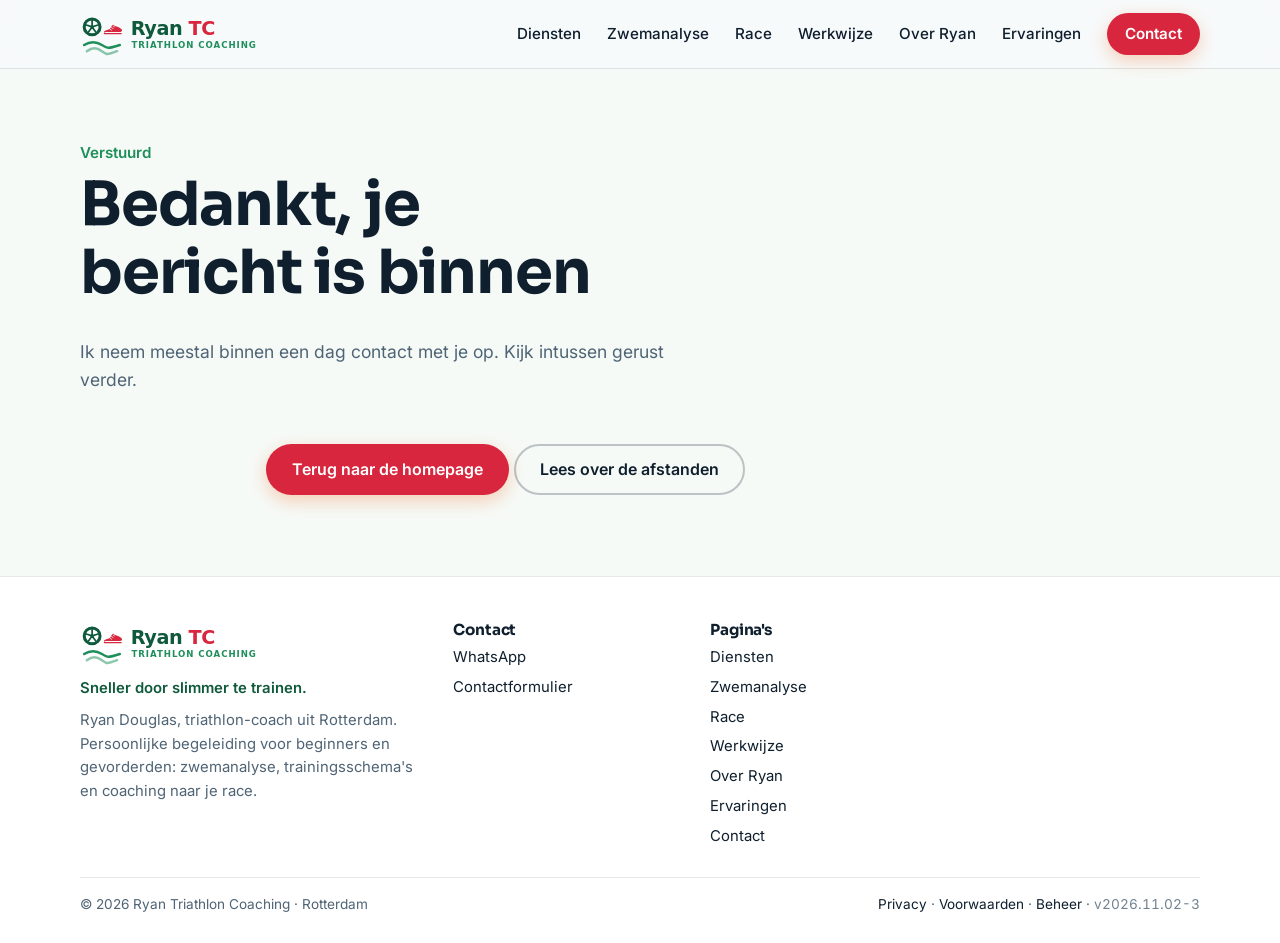
==== commit 84d6fa03: "Schiebroek 2014–2016 uit de officiële tijdentabel; kwart-wedstrijden in Rotterdam heten Schiebroek; " ====
--- a/bedankt.html
+++ b/bedankt.html
@@ -6,7 +6,7 @@
   <title>Bedankt voor je bericht | Ryan Triathlon Coaching</title>
   <meta name="description" content="Je bericht is verstuurd. Ryan neemt binnen een dag contact met je op.">
   <meta name="theme-color" content="#F6FAF7">
-  <meta name="version" content="2026.11.02-2">
+  <meta name="version" content="2026.11.02-3">
   <meta name="robots" content="noindex, nofollow">
   <link rel="canonical" href="https://ryantricoaching.nl/bedankt.html">
   <meta property="og:type" content="website">
@@ -28,10 +28,10 @@
   <link rel="preconnect" href="https://fonts.gstatic.com" crossorigin>
   <link href="https://fonts.googleapis.com/css2?family=Sora:wght@700&family=Inter:wght@400;500;600&display=swap" rel="stylesheet" media="print" onload="this.media='all'">
   <noscript><link href="https://fonts.googleapis.com/css2?family=Sora:wght@700&family=Inter:wght@400;500;600&display=swap" rel="stylesheet"></noscript>
-  <link rel="stylesheet" href="assets/css/base.css?v=2026.11.02-2">
-  <link rel="stylesheet" href="assets/css/site.css?v=2026.11.02-2">
+  <link rel="stylesheet" href="assets/css/base.css?v=2026.11.02-3">
+  <link rel="stylesheet" href="assets/css/site.css?v=2026.11.02-3">
   <script type="application/ld+json" id="schema">{"@context": "https://schema.org", "@graph": [{"@type": "Person", "@id": "https://ryantricoaching.nl/#ryan", "name": "Ryan Douglas", "jobTitle": "Triathlon-coach", "url": "https://ryantricoaching.nl/over.html", "image": "https://ryantricoaching.nl/assets/img/ryan.jpg", "address": {"@type": "PostalAddress", "addressLocality": "Rotterdam", "addressCountry": "NL"}, "worksFor": {"@id": "https://ryantricoaching.nl/#business"}, "memberOf": [{"@type": "SportsTeam", "name": "TVS'90", "sport": "Triathlon"}, {"@type": "SportsTeam", "name": "CS010", "sport": "Wielrennen"}]}, {"@type": "SportsActivityLocation", "@id": "https://ryantricoaching.nl/#business", "name": "Ryan Triathlon Coaching", "url": "https://ryantricoaching.nl/", "image": "https://ryantricoaching.nl/assets/og.png", "logo": "https://ryantricoaching.nl/assets/logo/icon-512.png", "description": "Persoonlijke coaching door een triathlon-coach in Rotterdam, voor beginners en gevorderden: zwemanalyse, trainingsschema's en begeleiding naar je 1/8, 1/4, 1/2 of hele triathlon. Door iemand die zelf vier hele triathlons finishte en het hele jaar buiten zwemt. Met jou op de plek waar je traint.", "address": {"@type": "PostalAddress", "addressLocality": "Rotterdam", "addressRegion": "Zuid-Holland", "addressCountry": "NL"}, "areaServed": ["Rotterdam", "Zuid-Holland", "Nederland (online)"], "priceRange": "Op aanvraag", "founder": {"@id": "https://ryantricoaching.nl/#ryan"}, "employee": {"@id": "https://ryantricoaching.nl/#ryan"}}, {"@type": "WebSite", "@id": "https://ryantricoaching.nl/#website", "name": "Ryan Triathlon Coaching", "url": "https://ryantricoaching.nl/", "inLanguage": "nl-NL", "publisher": {"@id": "https://ryantricoaching.nl/#business"}}, {"@type": "Service", "@id": "https://ryantricoaching.nl/#service-zwemanalyse", "name": "Zwemanalyse", "serviceType": "Zwemanalyse met onderwatervideo", "description": "Onderwateropname van je slag, analyse met ingesproken feedback die je frame voor frame terugkijkt. Je krijgt 3 tot 5 concrete verbeterpunten plus oefeningen.", "provider": {"@id": "https://ryantricoaching.nl/#business"}, "areaServed": ["Rotterdam", "Zuid-Holland", "Nederland (online)"], "url": "https://ryantricoaching.nl/zwemanalyse.html", "alternateName": ["Zwem analyse", "Zwem analyses", "Zwemanalyses", "Onderwater zwemanalyse", "Zwemanalyse Rotterdam"]}, {"@type": "Service", "@id": "https://ryantricoaching.nl/#service-schemas", "name": "Trainingsschema's fietsen en lopen", "serviceType": "Trainingsschema fietsen en lopen", "description": "Een schema op maat voor je doel en je beschikbare tijd, in heldere taal, met tempo- en hartslaggrenzen die je zo op je Garmin zet.", "provider": {"@id": "https://ryantricoaching.nl/#business"}, "areaServed": ["Rotterdam", "Zuid-Holland", "Nederland (online)"], "url": "https://ryantricoaching.nl/diensten.html#schemas", "alternateName": ["Triathlon trainingsschema", "Trainingsschema fietsen en lopen"]}, {"@type": "Service", "@id": "https://ryantricoaching.nl/#service-race", "name": "Begeleiding naar je race", "serviceType": "Triathlon-coaching: begeleiding naar je race", "description": "Van intake tot finish: 1/8, 1/4, 1/2 of hele triathlon. Wekelijks contact via WhatsApp, schema's voor alle drie de onderdelen, wisselzones en racedag.", "provider": {"@id": "https://ryantricoaching.nl/#business"}, "areaServed": ["Rotterdam", "Zuid-Holland", "Nederland (online)"], "url": "https://ryantricoaching.nl/race.html", "alternateName": ["Triathlon coaching", "Begeleiding eerste triathlon"]}, {"@type": "WebPage", "@id": "https://ryantricoaching.nl/bedankt.html#webpage", "url": "https://ryantricoaching.nl/bedankt.html", "name": "Bedankt voor je bericht | Ryan Triathlon Coaching", "description": "Je bericht is verstuurd. Ryan neemt binnen een dag contact met je op.", "inLanguage": "nl-NL", "isPartOf": {"@id": "https://ryantricoaching.nl/#website"}, "about": {"@id": "https://ryantricoaching.nl/#business"}, "primaryImageOfPage": "https://ryantricoaching.nl/assets/og.png"}, {"@type": "BreadcrumbList", "@id": "https://ryantricoaching.nl/bedankt.html#breadcrumb", "itemListElement": [{"@type": "ListItem", "position": 1, "name": "Home", "item": "https://ryantricoaching.nl/"}, {"@type": "ListItem", "position": 2, "name": "Bedankt", "item": "https://ryantricoaching.nl/bedankt.html"}]}]}</script>
-  <script type="module" src="assets/js/site.js?v=2026.11.02-2"></script>
+  <script type="module" src="assets/js/site.js?v=2026.11.02-3"></script>
 </head>
 <body class="has-sticky" data-page="bedankt">
   <a class="skip" href="#inhoud">Naar de inhoud</a>
@@ -96,7 +96,7 @@
       </div>
       <div class="footer-bottom">
         <span>© <span id="jaar">2026</span> Ryan Triathlon Coaching · Rotterdam<span id="footer-kvk" hidden> · KvK <span data-k="kvk"></span></span></span>
-        <span><a href="privacy.html">Privacy</a> · <a href="voorwaarden.html">Voorwaarden</a> · <a href="beheer.html" rel="nofollow">Beheer</a> · <span class="versie" id="versie" title="Versie van de website">v2026.11.02-2</span></span>
+        <span><a href="privacy.html">Privacy</a> · <a href="voorwaarden.html">Voorwaarden</a> · <a href="beheer.html" rel="nofollow">Beheer</a> · <span class="versie" id="versie" title="Versie van de website">v2026.11.02-3</span></span>
       </div>
     </div>
   </footer>
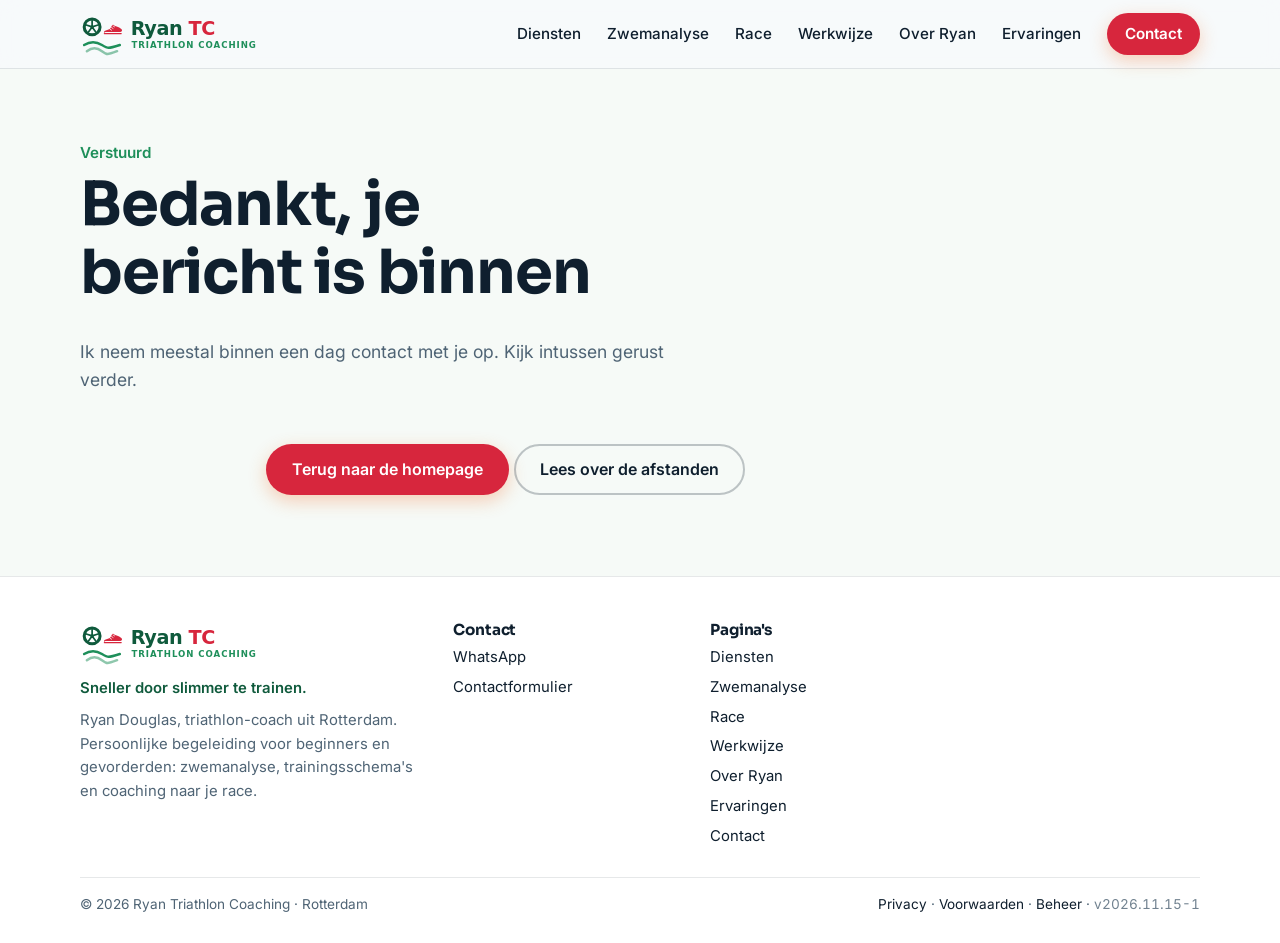
==== commit 747afe2e: "Zwemanalyse: ondertitelspoor (assets/video/analyse.vtt, optioneel) en uitklapbare transcriptie onder" ====
--- a/bedankt.html
+++ b/bedankt.html
@@ -6,7 +6,7 @@
   <title>Bedankt voor je bericht | Ryan Triathlon Coaching</title>
   <meta name="description" content="Je bericht is verstuurd. Ryan neemt binnen een dag contact met je op.">
   <meta name="theme-color" content="#F6FAF7">
-  <meta name="version" content="2026.11.02-3">
+  <meta name="version" content="2026.11.15-1">
   <meta name="robots" content="noindex, nofollow">
   <link rel="canonical" href="https://ryantricoaching.nl/bedankt.html">
   <meta property="og:type" content="website">
@@ -28,10 +28,10 @@
   <link rel="preconnect" href="https://fonts.gstatic.com" crossorigin>
   <link href="https://fonts.googleapis.com/css2?family=Sora:wght@700&family=Inter:wght@400;500;600&display=swap" rel="stylesheet" media="print" onload="this.media='all'">
   <noscript><link href="https://fonts.googleapis.com/css2?family=Sora:wght@700&family=Inter:wght@400;500;600&display=swap" rel="stylesheet"></noscript>
-  <link rel="stylesheet" href="assets/css/base.css?v=2026.11.02-3">
-  <link rel="stylesheet" href="assets/css/site.css?v=2026.11.02-3">
+  <link rel="stylesheet" href="assets/css/base.css?v=2026.11.15-1">
+  <link rel="stylesheet" href="assets/css/site.css?v=2026.11.15-1">
   <script type="application/ld+json" id="schema">{"@context": "https://schema.org", "@graph": [{"@type": "Person", "@id": "https://ryantricoaching.nl/#ryan", "name": "Ryan Douglas", "jobTitle": "Triathlon-coach", "url": "https://ryantricoaching.nl/over.html", "image": "https://ryantricoaching.nl/assets/img/ryan.jpg", "address": {"@type": "PostalAddress", "addressLocality": "Rotterdam", "addressCountry": "NL"}, "worksFor": {"@id": "https://ryantricoaching.nl/#business"}, "memberOf": [{"@type": "SportsTeam", "name": "TVS'90", "sport": "Triathlon"}, {"@type": "SportsTeam", "name": "CS010", "sport": "Wielrennen"}]}, {"@type": "SportsActivityLocation", "@id": "https://ryantricoaching.nl/#business", "name": "Ryan Triathlon Coaching", "url": "https://ryantricoaching.nl/", "image": "https://ryantricoaching.nl/assets/og.png", "logo": "https://ryantricoaching.nl/assets/logo/icon-512.png", "description": "Persoonlijke coaching door een triathlon-coach in Rotterdam, voor beginners en gevorderden: zwemanalyse, trainingsschema's en begeleiding naar je 1/8, 1/4, 1/2 of hele triathlon. Door iemand die zelf vier hele triathlons finishte en het hele jaar buiten zwemt. Met jou op de plek waar je traint.", "address": {"@type": "PostalAddress", "addressLocality": "Rotterdam", "addressRegion": "Zuid-Holland", "addressCountry": "NL"}, "areaServed": ["Rotterdam", "Zuid-Holland", "Nederland (online)"], "priceRange": "Op aanvraag", "founder": {"@id": "https://ryantricoaching.nl/#ryan"}, "employee": {"@id": "https://ryantricoaching.nl/#ryan"}}, {"@type": "WebSite", "@id": "https://ryantricoaching.nl/#website", "name": "Ryan Triathlon Coaching", "url": "https://ryantricoaching.nl/", "inLanguage": "nl-NL", "publisher": {"@id": "https://ryantricoaching.nl/#business"}}, {"@type": "Service", "@id": "https://ryantricoaching.nl/#service-zwemanalyse", "name": "Zwemanalyse", "serviceType": "Zwemanalyse met onderwatervideo", "description": "Onderwateropname van je slag, analyse met ingesproken feedback die je frame voor frame terugkijkt. Je krijgt 3 tot 5 concrete verbeterpunten plus oefeningen.", "provider": {"@id": "https://ryantricoaching.nl/#business"}, "areaServed": ["Rotterdam", "Zuid-Holland", "Nederland (online)"], "url": "https://ryantricoaching.nl/zwemanalyse.html", "alternateName": ["Zwem analyse", "Zwem analyses", "Zwemanalyses", "Onderwater zwemanalyse", "Zwemanalyse Rotterdam"]}, {"@type": "Service", "@id": "https://ryantricoaching.nl/#service-schemas", "name": "Trainingsschema's fietsen en lopen", "serviceType": "Trainingsschema fietsen en lopen", "description": "Een schema op maat voor je doel en je beschikbare tijd, in heldere taal, met tempo- en hartslaggrenzen die je zo op je Garmin zet.", "provider": {"@id": "https://ryantricoaching.nl/#business"}, "areaServed": ["Rotterdam", "Zuid-Holland", "Nederland (online)"], "url": "https://ryantricoaching.nl/diensten.html#schemas", "alternateName": ["Triathlon trainingsschema", "Trainingsschema fietsen en lopen"]}, {"@type": "Service", "@id": "https://ryantricoaching.nl/#service-race", "name": "Begeleiding naar je race", "serviceType": "Triathlon-coaching: begeleiding naar je race", "description": "Van intake tot finish: 1/8, 1/4, 1/2 of hele triathlon. Wekelijks contact via WhatsApp, schema's voor alle drie de onderdelen, wisselzones en racedag.", "provider": {"@id": "https://ryantricoaching.nl/#business"}, "areaServed": ["Rotterdam", "Zuid-Holland", "Nederland (online)"], "url": "https://ryantricoaching.nl/race.html", "alternateName": ["Triathlon coaching", "Begeleiding eerste triathlon"]}, {"@type": "WebPage", "@id": "https://ryantricoaching.nl/bedankt.html#webpage", "url": "https://ryantricoaching.nl/bedankt.html", "name": "Bedankt voor je bericht | Ryan Triathlon Coaching", "description": "Je bericht is verstuurd. Ryan neemt binnen een dag contact met je op.", "inLanguage": "nl-NL", "isPartOf": {"@id": "https://ryantricoaching.nl/#website"}, "about": {"@id": "https://ryantricoaching.nl/#business"}, "primaryImageOfPage": "https://ryantricoaching.nl/assets/og.png"}, {"@type": "BreadcrumbList", "@id": "https://ryantricoaching.nl/bedankt.html#breadcrumb", "itemListElement": [{"@type": "ListItem", "position": 1, "name": "Home", "item": "https://ryantricoaching.nl/"}, {"@type": "ListItem", "position": 2, "name": "Bedankt", "item": "https://ryantricoaching.nl/bedankt.html"}]}]}</script>
-  <script type="module" src="assets/js/site.js?v=2026.11.02-3"></script>
+  <script type="module" src="assets/js/site.js?v=2026.11.15-1"></script>
 </head>
 <body class="has-sticky" data-page="bedankt">
   <a class="skip" href="#inhoud">Naar de inhoud</a>
@@ -96,7 +96,7 @@
       </div>
       <div class="footer-bottom">
         <span>© <span id="jaar">2026</span> Ryan Triathlon Coaching · Rotterdam<span id="footer-kvk" hidden> · KvK <span data-k="kvk"></span></span></span>
-        <span><a href="privacy.html">Privacy</a> · <a href="voorwaarden.html">Voorwaarden</a> · <a href="beheer.html" rel="nofollow">Beheer</a> · <span class="versie" id="versie" title="Versie van de website">v2026.11.02-3</span></span>
+        <span><a href="privacy.html">Privacy</a> · <a href="voorwaarden.html">Voorwaarden</a> · <a href="beheer.html" rel="nofollow">Beheer</a> · <span class="versie" id="versie" title="Versie van de website">v2026.11.15-1</span></span>
       </div>
     </div>
   </footer>
--- a/assets/css/site.css
+++ b/assets/css/site.css
@@ -297,6 +297,13 @@
 .analyse-video { position: relative; border-radius: var(--radius); overflow: hidden; background: #0F5A3C; box-shadow: var(--shadow); }
 .analyse-video video { display: block; width: 100%; height: auto; aspect-ratio: 16 / 9; background: #0F5A3C; }
 .analyse-video .cap { display: block; padding: 10px 14px; color: #fff; font-size: 14px; background: rgba(0, 0, 0, 0.25); }
+.transcript { margin-top: 12px; background: var(--surface); border: 1px solid var(--line); border-radius: var(--radius-sm); padding: 0 18px; }
+.transcript summary { cursor: pointer; font-weight: 600; padding: 14px 32px 14px 0; list-style: none; position: relative; }
+.transcript summary::-webkit-details-marker { display: none; }
+.transcript summary::after { content: '+'; position: absolute; right: 0; top: 8px; font: 700 1.5rem var(--font-head); color: var(--green); }
+.transcript[open] summary::after { content: '–'; }
+.transcript p { color: var(--muted); margin: 0 0 14px; max-width: 65ch; }
+.transcript[hidden] { display: none; }
 .analyse-video .cap strong { display: block; font-size: 15px; }
 .analyse-video.no-video { display: none; }
 .analyse-sketch { display: none; }
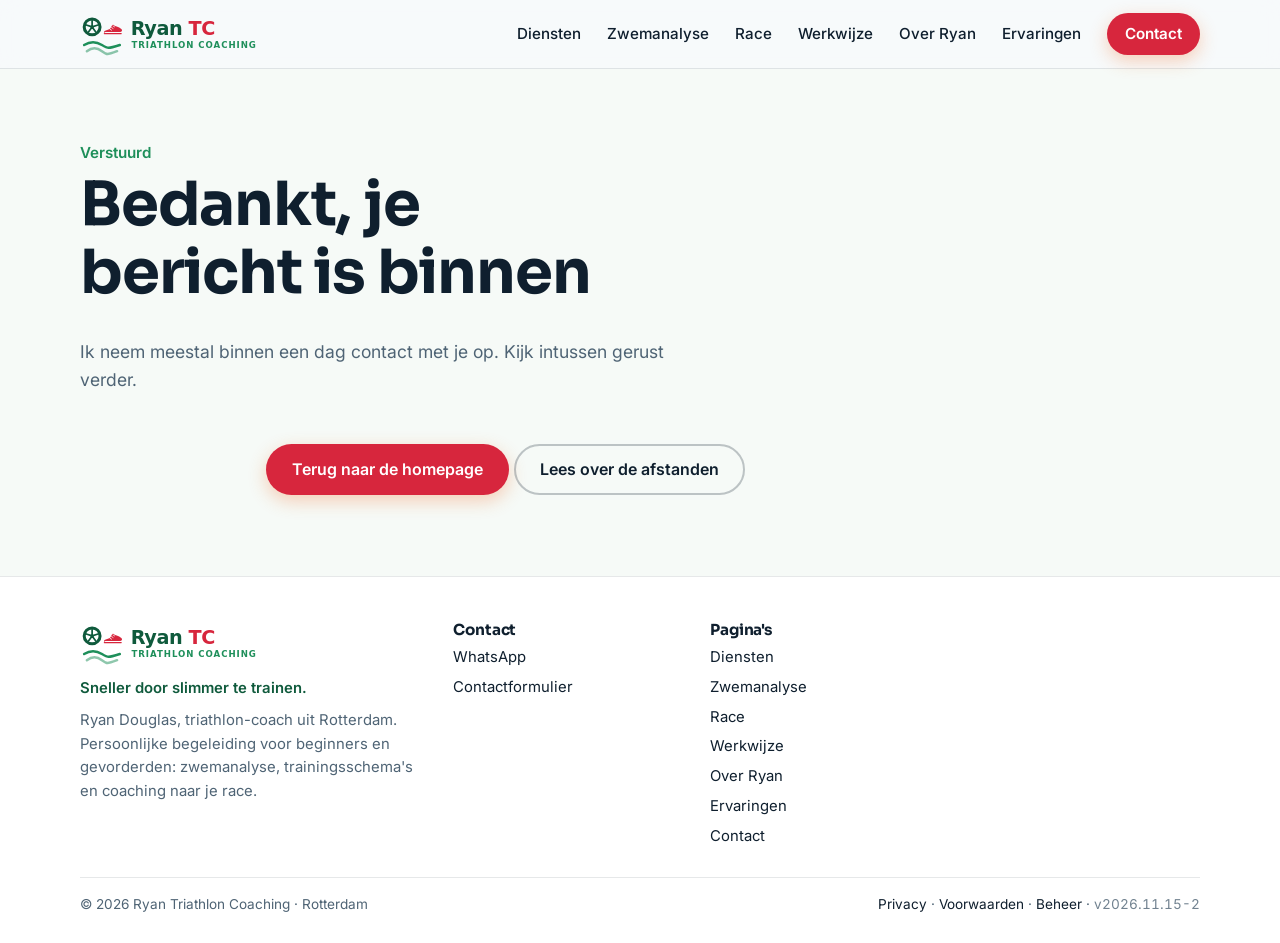
==== commit 2c1a19c2: "Zwemanalyse: Nederlandse ondertiteling bij de voorbeeldvideo (assets/video/analyse.vtt) (v2026.11.15" ====
--- a/bedankt.html
+++ b/bedankt.html
@@ -6,7 +6,7 @@
   <title>Bedankt voor je bericht | Ryan Triathlon Coaching</title>
   <meta name="description" content="Je bericht is verstuurd. Ryan neemt binnen een dag contact met je op.">
   <meta name="theme-color" content="#F6FAF7">
-  <meta name="version" content="2026.11.15-1">
+  <meta name="version" content="2026.11.15-2">
   <meta name="robots" content="noindex, nofollow">
   <link rel="canonical" href="https://ryantricoaching.nl/bedankt.html">
   <meta property="og:type" content="website">
@@ -28,10 +28,10 @@
   <link rel="preconnect" href="https://fonts.gstatic.com" crossorigin>
   <link href="https://fonts.googleapis.com/css2?family=Sora:wght@700&family=Inter:wght@400;500;600&display=swap" rel="stylesheet" media="print" onload="this.media='all'">
   <noscript><link href="https://fonts.googleapis.com/css2?family=Sora:wght@700&family=Inter:wght@400;500;600&display=swap" rel="stylesheet"></noscript>
-  <link rel="stylesheet" href="assets/css/base.css?v=2026.11.15-1">
-  <link rel="stylesheet" href="assets/css/site.css?v=2026.11.15-1">
+  <link rel="stylesheet" href="assets/css/base.css?v=2026.11.15-2">
+  <link rel="stylesheet" href="assets/css/site.css?v=2026.11.15-2">
   <script type="application/ld+json" id="schema">{"@context": "https://schema.org", "@graph": [{"@type": "Person", "@id": "https://ryantricoaching.nl/#ryan", "name": "Ryan Douglas", "jobTitle": "Triathlon-coach", "url": "https://ryantricoaching.nl/over.html", "image": "https://ryantricoaching.nl/assets/img/ryan.jpg", "address": {"@type": "PostalAddress", "addressLocality": "Rotterdam", "addressCountry": "NL"}, "worksFor": {"@id": "https://ryantricoaching.nl/#business"}, "memberOf": [{"@type": "SportsTeam", "name": "TVS'90", "sport": "Triathlon"}, {"@type": "SportsTeam", "name": "CS010", "sport": "Wielrennen"}]}, {"@type": "SportsActivityLocation", "@id": "https://ryantricoaching.nl/#business", "name": "Ryan Triathlon Coaching", "url": "https://ryantricoaching.nl/", "image": "https://ryantricoaching.nl/assets/og.png", "logo": "https://ryantricoaching.nl/assets/logo/icon-512.png", "description": "Persoonlijke coaching door een triathlon-coach in Rotterdam, voor beginners en gevorderden: zwemanalyse, trainingsschema's en begeleiding naar je 1/8, 1/4, 1/2 of hele triathlon. Door iemand die zelf vier hele triathlons finishte en het hele jaar buiten zwemt. Met jou op de plek waar je traint.", "address": {"@type": "PostalAddress", "addressLocality": "Rotterdam", "addressRegion": "Zuid-Holland", "addressCountry": "NL"}, "areaServed": ["Rotterdam", "Zuid-Holland", "Nederland (online)"], "priceRange": "Op aanvraag", "founder": {"@id": "https://ryantricoaching.nl/#ryan"}, "employee": {"@id": "https://ryantricoaching.nl/#ryan"}}, {"@type": "WebSite", "@id": "https://ryantricoaching.nl/#website", "name": "Ryan Triathlon Coaching", "url": "https://ryantricoaching.nl/", "inLanguage": "nl-NL", "publisher": {"@id": "https://ryantricoaching.nl/#business"}}, {"@type": "Service", "@id": "https://ryantricoaching.nl/#service-zwemanalyse", "name": "Zwemanalyse", "serviceType": "Zwemanalyse met onderwatervideo", "description": "Onderwateropname van je slag, analyse met ingesproken feedback die je frame voor frame terugkijkt. Je krijgt 3 tot 5 concrete verbeterpunten plus oefeningen.", "provider": {"@id": "https://ryantricoaching.nl/#business"}, "areaServed": ["Rotterdam", "Zuid-Holland", "Nederland (online)"], "url": "https://ryantricoaching.nl/zwemanalyse.html", "alternateName": ["Zwem analyse", "Zwem analyses", "Zwemanalyses", "Onderwater zwemanalyse", "Zwemanalyse Rotterdam"]}, {"@type": "Service", "@id": "https://ryantricoaching.nl/#service-schemas", "name": "Trainingsschema's fietsen en lopen", "serviceType": "Trainingsschema fietsen en lopen", "description": "Een schema op maat voor je doel en je beschikbare tijd, in heldere taal, met tempo- en hartslaggrenzen die je zo op je Garmin zet.", "provider": {"@id": "https://ryantricoaching.nl/#business"}, "areaServed": ["Rotterdam", "Zuid-Holland", "Nederland (online)"], "url": "https://ryantricoaching.nl/diensten.html#schemas", "alternateName": ["Triathlon trainingsschema", "Trainingsschema fietsen en lopen"]}, {"@type": "Service", "@id": "https://ryantricoaching.nl/#service-race", "name": "Begeleiding naar je race", "serviceType": "Triathlon-coaching: begeleiding naar je race", "description": "Van intake tot finish: 1/8, 1/4, 1/2 of hele triathlon. Wekelijks contact via WhatsApp, schema's voor alle drie de onderdelen, wisselzones en racedag.", "provider": {"@id": "https://ryantricoaching.nl/#business"}, "areaServed": ["Rotterdam", "Zuid-Holland", "Nederland (online)"], "url": "https://ryantricoaching.nl/race.html", "alternateName": ["Triathlon coaching", "Begeleiding eerste triathlon"]}, {"@type": "WebPage", "@id": "https://ryantricoaching.nl/bedankt.html#webpage", "url": "https://ryantricoaching.nl/bedankt.html", "name": "Bedankt voor je bericht | Ryan Triathlon Coaching", "description": "Je bericht is verstuurd. Ryan neemt binnen een dag contact met je op.", "inLanguage": "nl-NL", "isPartOf": {"@id": "https://ryantricoaching.nl/#website"}, "about": {"@id": "https://ryantricoaching.nl/#business"}, "primaryImageOfPage": "https://ryantricoaching.nl/assets/og.png"}, {"@type": "BreadcrumbList", "@id": "https://ryantricoaching.nl/bedankt.html#breadcrumb", "itemListElement": [{"@type": "ListItem", "position": 1, "name": "Home", "item": "https://ryantricoaching.nl/"}, {"@type": "ListItem", "position": 2, "name": "Bedankt", "item": "https://ryantricoaching.nl/bedankt.html"}]}]}</script>
-  <script type="module" src="assets/js/site.js?v=2026.11.15-1"></script>
+  <script type="module" src="assets/js/site.js?v=2026.11.15-2"></script>
 </head>
 <body class="has-sticky" data-page="bedankt">
   <a class="skip" href="#inhoud">Naar de inhoud</a>
@@ -96,7 +96,7 @@
       </div>
       <div class="footer-bottom">
         <span>© <span id="jaar">2026</span> Ryan Triathlon Coaching · Rotterdam<span id="footer-kvk" hidden> · KvK <span data-k="kvk"></span></span></span>
-        <span><a href="privacy.html">Privacy</a> · <a href="voorwaarden.html">Voorwaarden</a> · <a href="beheer.html" rel="nofollow">Beheer</a> · <span class="versie" id="versie" title="Versie van de website">v2026.11.15-1</span></span>
+        <span><a href="privacy.html">Privacy</a> · <a href="voorwaarden.html">Voorwaarden</a> · <a href="beheer.html" rel="nofollow">Beheer</a> · <span class="versie" id="versie" title="Versie van de website">v2026.11.15-2</span></span>
       </div>
     </div>
   </footer>
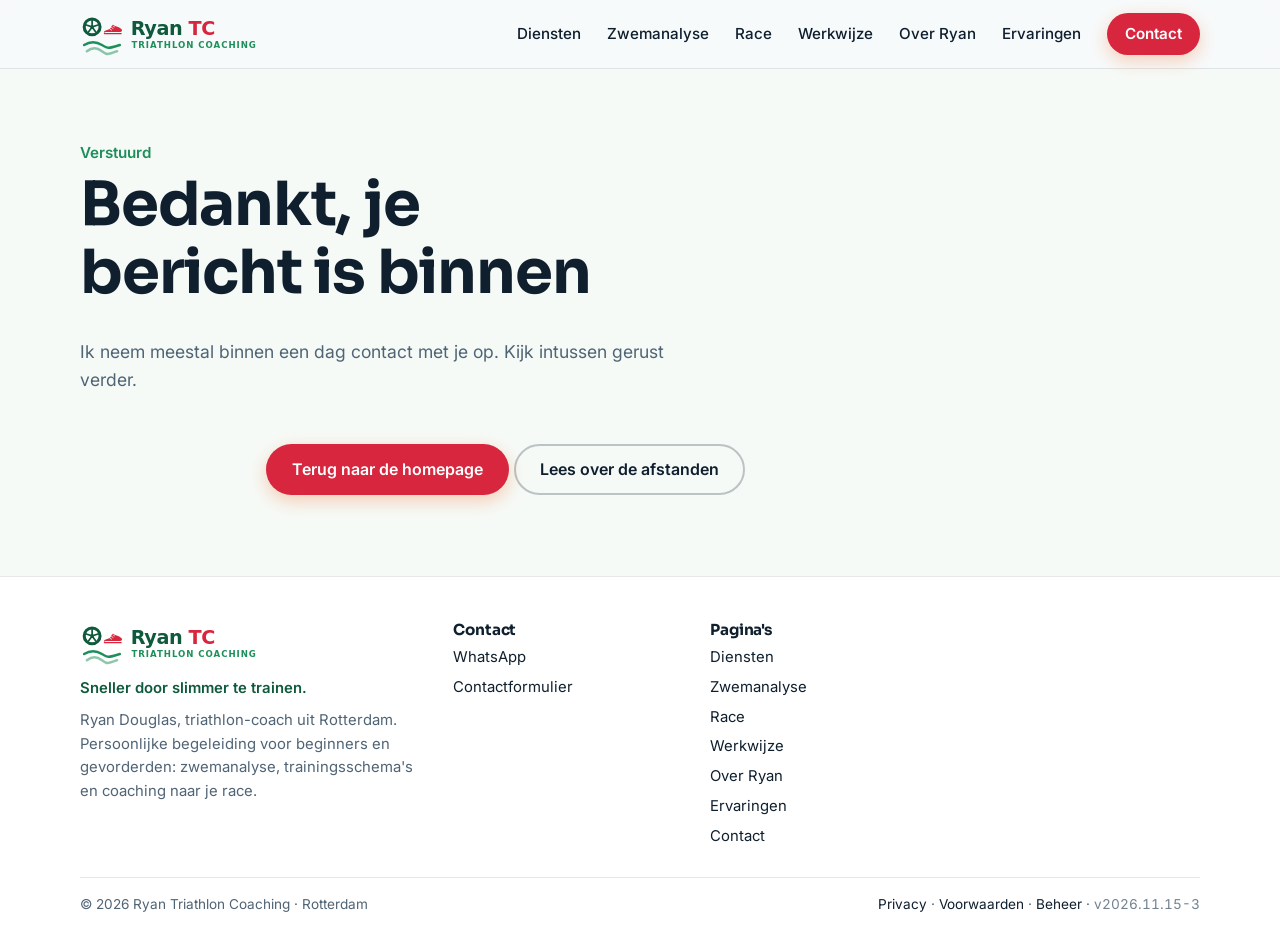
==== commit 97ca5f70: "Zwemanalyse: leesbare transcriptie van de voorbeeldvideo als standaardtekst (v2026.11.15-3) Co-Autho" ====
--- a/bedankt.html
+++ b/bedankt.html
@@ -6,7 +6,7 @@
   <title>Bedankt voor je bericht | Ryan Triathlon Coaching</title>
   <meta name="description" content="Je bericht is verstuurd. Ryan neemt binnen een dag contact met je op.">
   <meta name="theme-color" content="#F6FAF7">
-  <meta name="version" content="2026.11.15-2">
+  <meta name="version" content="2026.11.15-3">
   <meta name="robots" content="noindex, nofollow">
   <link rel="canonical" href="https://ryantricoaching.nl/bedankt.html">
   <meta property="og:type" content="website">
@@ -28,10 +28,10 @@
   <link rel="preconnect" href="https://fonts.gstatic.com" crossorigin>
   <link href="https://fonts.googleapis.com/css2?family=Sora:wght@700&family=Inter:wght@400;500;600&display=swap" rel="stylesheet" media="print" onload="this.media='all'">
   <noscript><link href="https://fonts.googleapis.com/css2?family=Sora:wght@700&family=Inter:wght@400;500;600&display=swap" rel="stylesheet"></noscript>
-  <link rel="stylesheet" href="assets/css/base.css?v=2026.11.15-2">
-  <link rel="stylesheet" href="assets/css/site.css?v=2026.11.15-2">
+  <link rel="stylesheet" href="assets/css/base.css?v=2026.11.15-3">
+  <link rel="stylesheet" href="assets/css/site.css?v=2026.11.15-3">
   <script type="application/ld+json" id="schema">{"@context": "https://schema.org", "@graph": [{"@type": "Person", "@id": "https://ryantricoaching.nl/#ryan", "name": "Ryan Douglas", "jobTitle": "Triathlon-coach", "url": "https://ryantricoaching.nl/over.html", "image": "https://ryantricoaching.nl/assets/img/ryan.jpg", "address": {"@type": "PostalAddress", "addressLocality": "Rotterdam", "addressCountry": "NL"}, "worksFor": {"@id": "https://ryantricoaching.nl/#business"}, "memberOf": [{"@type": "SportsTeam", "name": "TVS'90", "sport": "Triathlon"}, {"@type": "SportsTeam", "name": "CS010", "sport": "Wielrennen"}]}, {"@type": "SportsActivityLocation", "@id": "https://ryantricoaching.nl/#business", "name": "Ryan Triathlon Coaching", "url": "https://ryantricoaching.nl/", "image": "https://ryantricoaching.nl/assets/og.png", "logo": "https://ryantricoaching.nl/assets/logo/icon-512.png", "description": "Persoonlijke coaching door een triathlon-coach in Rotterdam, voor beginners en gevorderden: zwemanalyse, trainingsschema's en begeleiding naar je 1/8, 1/4, 1/2 of hele triathlon. Door iemand die zelf vier hele triathlons finishte en het hele jaar buiten zwemt. Met jou op de plek waar je traint.", "address": {"@type": "PostalAddress", "addressLocality": "Rotterdam", "addressRegion": "Zuid-Holland", "addressCountry": "NL"}, "areaServed": ["Rotterdam", "Zuid-Holland", "Nederland (online)"], "priceRange": "Op aanvraag", "founder": {"@id": "https://ryantricoaching.nl/#ryan"}, "employee": {"@id": "https://ryantricoaching.nl/#ryan"}}, {"@type": "WebSite", "@id": "https://ryantricoaching.nl/#website", "name": "Ryan Triathlon Coaching", "url": "https://ryantricoaching.nl/", "inLanguage": "nl-NL", "publisher": {"@id": "https://ryantricoaching.nl/#business"}}, {"@type": "Service", "@id": "https://ryantricoaching.nl/#service-zwemanalyse", "name": "Zwemanalyse", "serviceType": "Zwemanalyse met onderwatervideo", "description": "Onderwateropname van je slag, analyse met ingesproken feedback die je frame voor frame terugkijkt. Je krijgt 3 tot 5 concrete verbeterpunten plus oefeningen.", "provider": {"@id": "https://ryantricoaching.nl/#business"}, "areaServed": ["Rotterdam", "Zuid-Holland", "Nederland (online)"], "url": "https://ryantricoaching.nl/zwemanalyse.html", "alternateName": ["Zwem analyse", "Zwem analyses", "Zwemanalyses", "Onderwater zwemanalyse", "Zwemanalyse Rotterdam"]}, {"@type": "Service", "@id": "https://ryantricoaching.nl/#service-schemas", "name": "Trainingsschema's fietsen en lopen", "serviceType": "Trainingsschema fietsen en lopen", "description": "Een schema op maat voor je doel en je beschikbare tijd, in heldere taal, met tempo- en hartslaggrenzen die je zo op je Garmin zet.", "provider": {"@id": "https://ryantricoaching.nl/#business"}, "areaServed": ["Rotterdam", "Zuid-Holland", "Nederland (online)"], "url": "https://ryantricoaching.nl/diensten.html#schemas", "alternateName": ["Triathlon trainingsschema", "Trainingsschema fietsen en lopen"]}, {"@type": "Service", "@id": "https://ryantricoaching.nl/#service-race", "name": "Begeleiding naar je race", "serviceType": "Triathlon-coaching: begeleiding naar je race", "description": "Van intake tot finish: 1/8, 1/4, 1/2 of hele triathlon. Wekelijks contact via WhatsApp, schema's voor alle drie de onderdelen, wisselzones en racedag.", "provider": {"@id": "https://ryantricoaching.nl/#business"}, "areaServed": ["Rotterdam", "Zuid-Holland", "Nederland (online)"], "url": "https://ryantricoaching.nl/race.html", "alternateName": ["Triathlon coaching", "Begeleiding eerste triathlon"]}, {"@type": "WebPage", "@id": "https://ryantricoaching.nl/bedankt.html#webpage", "url": "https://ryantricoaching.nl/bedankt.html", "name": "Bedankt voor je bericht | Ryan Triathlon Coaching", "description": "Je bericht is verstuurd. Ryan neemt binnen een dag contact met je op.", "inLanguage": "nl-NL", "isPartOf": {"@id": "https://ryantricoaching.nl/#website"}, "about": {"@id": "https://ryantricoaching.nl/#business"}, "primaryImageOfPage": "https://ryantricoaching.nl/assets/og.png"}, {"@type": "BreadcrumbList", "@id": "https://ryantricoaching.nl/bedankt.html#breadcrumb", "itemListElement": [{"@type": "ListItem", "position": 1, "name": "Home", "item": "https://ryantricoaching.nl/"}, {"@type": "ListItem", "position": 2, "name": "Bedankt", "item": "https://ryantricoaching.nl/bedankt.html"}]}]}</script>
-  <script type="module" src="assets/js/site.js?v=2026.11.15-2"></script>
+  <script type="module" src="assets/js/site.js?v=2026.11.15-3"></script>
 </head>
 <body class="has-sticky" data-page="bedankt">
   <a class="skip" href="#inhoud">Naar de inhoud</a>
@@ -96,7 +96,7 @@
       </div>
       <div class="footer-bottom">
         <span>© <span id="jaar">2026</span> Ryan Triathlon Coaching · Rotterdam<span id="footer-kvk" hidden> · KvK <span data-k="kvk"></span></span></span>
-        <span><a href="privacy.html">Privacy</a> · <a href="voorwaarden.html">Voorwaarden</a> · <a href="beheer.html" rel="nofollow">Beheer</a> · <span class="versie" id="versie" title="Versie van de website">v2026.11.15-2</span></span>
+        <span><a href="privacy.html">Privacy</a> · <a href="voorwaarden.html">Voorwaarden</a> · <a href="beheer.html" rel="nofollow">Beheer</a> · <span class="versie" id="versie" title="Versie van de website">v2026.11.15-3</span></span>
       </div>
     </div>
   </footer>
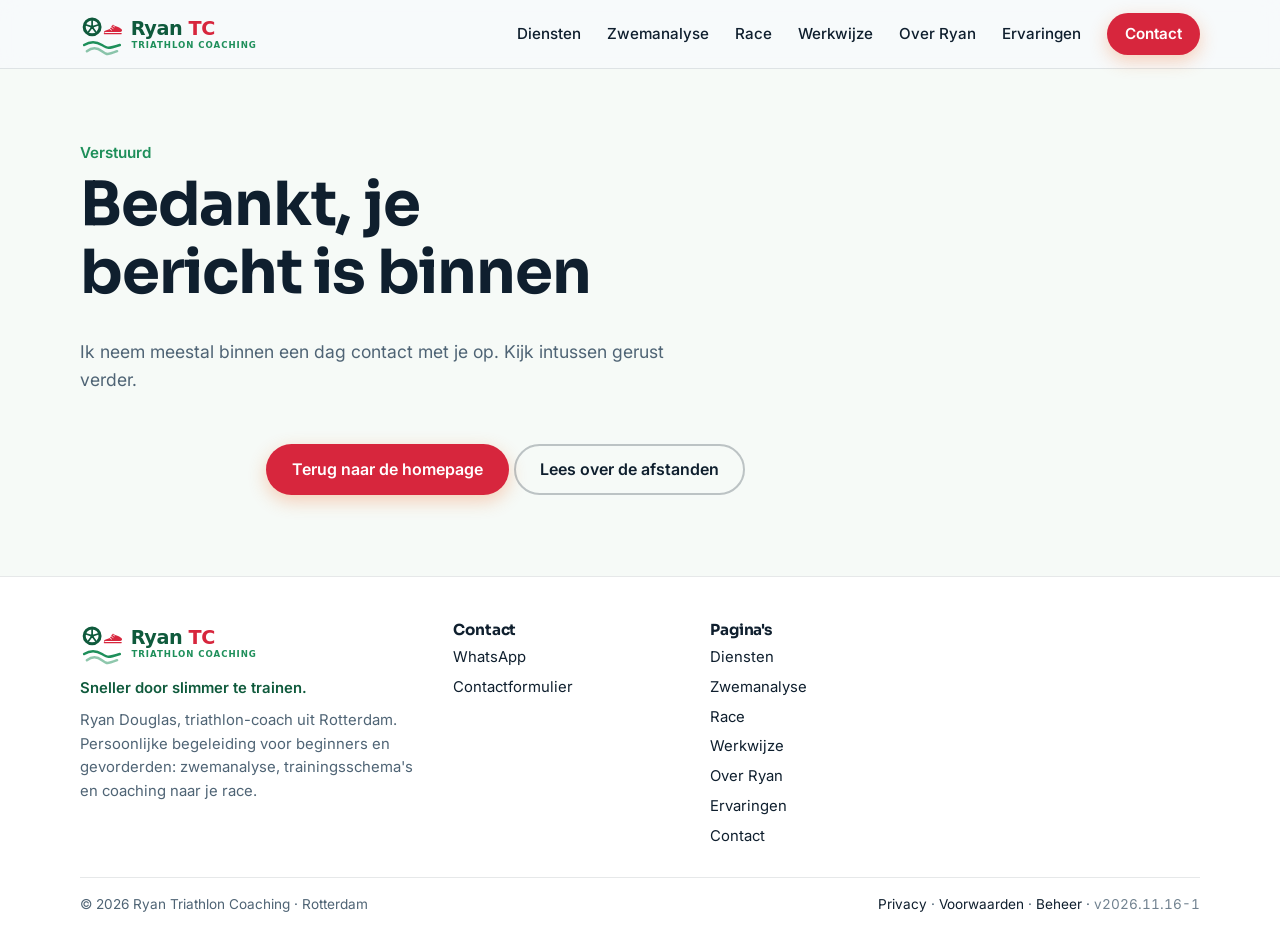
==== commit 1de86a42: "SEO: triathlonbegeleiding en hardloopbegeleiding — koppen, titels, beschrijvingen, blok 'Hardloopbeg" ====
--- a/bedankt.html
+++ b/bedankt.html
@@ -6,7 +6,7 @@
   <title>Bedankt voor je bericht | Ryan Triathlon Coaching</title>
   <meta name="description" content="Je bericht is verstuurd. Ryan neemt binnen een dag contact met je op.">
   <meta name="theme-color" content="#F6FAF7">
-  <meta name="version" content="2026.11.15-3">
+  <meta name="version" content="2026.11.16-1">
   <meta name="robots" content="noindex, nofollow">
   <link rel="canonical" href="https://ryantricoaching.nl/bedankt.html">
   <meta property="og:type" content="website">
@@ -28,10 +28,10 @@
   <link rel="preconnect" href="https://fonts.gstatic.com" crossorigin>
   <link href="https://fonts.googleapis.com/css2?family=Sora:wght@700&family=Inter:wght@400;500;600&display=swap" rel="stylesheet" media="print" onload="this.media='all'">
   <noscript><link href="https://fonts.googleapis.com/css2?family=Sora:wght@700&family=Inter:wght@400;500;600&display=swap" rel="stylesheet"></noscript>
-  <link rel="stylesheet" href="assets/css/base.css?v=2026.11.15-3">
-  <link rel="stylesheet" href="assets/css/site.css?v=2026.11.15-3">
-  <script type="application/ld+json" id="schema">{"@context": "https://schema.org", "@graph": [{"@type": "Person", "@id": "https://ryantricoaching.nl/#ryan", "name": "Ryan Douglas", "jobTitle": "Triathlon-coach", "url": "https://ryantricoaching.nl/over.html", "image": "https://ryantricoaching.nl/assets/img/ryan.jpg", "address": {"@type": "PostalAddress", "addressLocality": "Rotterdam", "addressCountry": "NL"}, "worksFor": {"@id": "https://ryantricoaching.nl/#business"}, "memberOf": [{"@type": "SportsTeam", "name": "TVS'90", "sport": "Triathlon"}, {"@type": "SportsTeam", "name": "CS010", "sport": "Wielrennen"}]}, {"@type": "SportsActivityLocation", "@id": "https://ryantricoaching.nl/#business", "name": "Ryan Triathlon Coaching", "url": "https://ryantricoaching.nl/", "image": "https://ryantricoaching.nl/assets/og.png", "logo": "https://ryantricoaching.nl/assets/logo/icon-512.png", "description": "Persoonlijke coaching door een triathlon-coach in Rotterdam, voor beginners en gevorderden: zwemanalyse, trainingsschema's en begeleiding naar je 1/8, 1/4, 1/2 of hele triathlon. Door iemand die zelf vier hele triathlons finishte en het hele jaar buiten zwemt. Met jou op de plek waar je traint.", "address": {"@type": "PostalAddress", "addressLocality": "Rotterdam", "addressRegion": "Zuid-Holland", "addressCountry": "NL"}, "areaServed": ["Rotterdam", "Zuid-Holland", "Nederland (online)"], "priceRange": "Op aanvraag", "founder": {"@id": "https://ryantricoaching.nl/#ryan"}, "employee": {"@id": "https://ryantricoaching.nl/#ryan"}}, {"@type": "WebSite", "@id": "https://ryantricoaching.nl/#website", "name": "Ryan Triathlon Coaching", "url": "https://ryantricoaching.nl/", "inLanguage": "nl-NL", "publisher": {"@id": "https://ryantricoaching.nl/#business"}}, {"@type": "Service", "@id": "https://ryantricoaching.nl/#service-zwemanalyse", "name": "Zwemanalyse", "serviceType": "Zwemanalyse met onderwatervideo", "description": "Onderwateropname van je slag, analyse met ingesproken feedback die je frame voor frame terugkijkt. Je krijgt 3 tot 5 concrete verbeterpunten plus oefeningen.", "provider": {"@id": "https://ryantricoaching.nl/#business"}, "areaServed": ["Rotterdam", "Zuid-Holland", "Nederland (online)"], "url": "https://ryantricoaching.nl/zwemanalyse.html", "alternateName": ["Zwem analyse", "Zwem analyses", "Zwemanalyses", "Onderwater zwemanalyse", "Zwemanalyse Rotterdam"]}, {"@type": "Service", "@id": "https://ryantricoaching.nl/#service-schemas", "name": "Trainingsschema's fietsen en lopen", "serviceType": "Trainingsschema fietsen en lopen", "description": "Een schema op maat voor je doel en je beschikbare tijd, in heldere taal, met tempo- en hartslaggrenzen die je zo op je Garmin zet.", "provider": {"@id": "https://ryantricoaching.nl/#business"}, "areaServed": ["Rotterdam", "Zuid-Holland", "Nederland (online)"], "url": "https://ryantricoaching.nl/diensten.html#schemas", "alternateName": ["Triathlon trainingsschema", "Trainingsschema fietsen en lopen"]}, {"@type": "Service", "@id": "https://ryantricoaching.nl/#service-race", "name": "Begeleiding naar je race", "serviceType": "Triathlon-coaching: begeleiding naar je race", "description": "Van intake tot finish: 1/8, 1/4, 1/2 of hele triathlon. Wekelijks contact via WhatsApp, schema's voor alle drie de onderdelen, wisselzones en racedag.", "provider": {"@id": "https://ryantricoaching.nl/#business"}, "areaServed": ["Rotterdam", "Zuid-Holland", "Nederland (online)"], "url": "https://ryantricoaching.nl/race.html", "alternateName": ["Triathlon coaching", "Begeleiding eerste triathlon"]}, {"@type": "WebPage", "@id": "https://ryantricoaching.nl/bedankt.html#webpage", "url": "https://ryantricoaching.nl/bedankt.html", "name": "Bedankt voor je bericht | Ryan Triathlon Coaching", "description": "Je bericht is verstuurd. Ryan neemt binnen een dag contact met je op.", "inLanguage": "nl-NL", "isPartOf": {"@id": "https://ryantricoaching.nl/#website"}, "about": {"@id": "https://ryantricoaching.nl/#business"}, "primaryImageOfPage": "https://ryantricoaching.nl/assets/og.png"}, {"@type": "BreadcrumbList", "@id": "https://ryantricoaching.nl/bedankt.html#breadcrumb", "itemListElement": [{"@type": "ListItem", "position": 1, "name": "Home", "item": "https://ryantricoaching.nl/"}, {"@type": "ListItem", "position": 2, "name": "Bedankt", "item": "https://ryantricoaching.nl/bedankt.html"}]}]}</script>
-  <script type="module" src="assets/js/site.js?v=2026.11.15-3"></script>
+  <link rel="stylesheet" href="assets/css/base.css?v=2026.11.16-1">
+  <link rel="stylesheet" href="assets/css/site.css?v=2026.11.16-1">
+  <script type="application/ld+json" id="schema">{"@context": "https://schema.org", "@graph": [{"@type": "Person", "@id": "https://ryantricoaching.nl/#ryan", "name": "Ryan Douglas", "jobTitle": "Triathlon-coach", "url": "https://ryantricoaching.nl/over.html", "image": "https://ryantricoaching.nl/assets/img/ryan.jpg", "address": {"@type": "PostalAddress", "addressLocality": "Rotterdam", "addressCountry": "NL"}, "worksFor": {"@id": "https://ryantricoaching.nl/#business"}, "memberOf": [{"@type": "SportsTeam", "name": "TVS'90", "sport": "Triathlon"}, {"@type": "SportsTeam", "name": "CS010", "sport": "Wielrennen"}]}, {"@type": "SportsActivityLocation", "@id": "https://ryantricoaching.nl/#business", "name": "Ryan Triathlon Coaching", "url": "https://ryantricoaching.nl/", "image": "https://ryantricoaching.nl/assets/og.png", "logo": "https://ryantricoaching.nl/assets/logo/icon-512.png", "description": "Persoonlijke coaching door een triathlon-coach in Rotterdam, voor beginners en gevorderden: zwemanalyse, trainingsschema's en begeleiding naar je 1/8, 1/4, 1/2 of hele triathlon. Door iemand die zelf vier hele triathlons finishte en het hele jaar buiten zwemt. Met jou op de plek waar je traint.", "address": {"@type": "PostalAddress", "addressLocality": "Rotterdam", "addressRegion": "Zuid-Holland", "addressCountry": "NL"}, "areaServed": ["Rotterdam", "Zuid-Holland", "Nederland (online)"], "priceRange": "Op aanvraag", "founder": {"@id": "https://ryantricoaching.nl/#ryan"}, "employee": {"@id": "https://ryantricoaching.nl/#ryan"}}, {"@type": "WebSite", "@id": "https://ryantricoaching.nl/#website", "name": "Ryan Triathlon Coaching", "url": "https://ryantricoaching.nl/", "inLanguage": "nl-NL", "publisher": {"@id": "https://ryantricoaching.nl/#business"}}, {"@type": "Service", "@id": "https://ryantricoaching.nl/#service-zwemanalyse", "name": "Zwemanalyse", "serviceType": "Zwemanalyse met onderwatervideo", "description": "Onderwateropname van je slag, analyse met ingesproken feedback die je frame voor frame terugkijkt. Je krijgt 3 tot 5 concrete verbeterpunten plus oefeningen.", "provider": {"@id": "https://ryantricoaching.nl/#business"}, "areaServed": ["Rotterdam", "Zuid-Holland", "Nederland (online)"], "url": "https://ryantricoaching.nl/zwemanalyse.html", "alternateName": ["Zwem analyse", "Zwem analyses", "Zwemanalyses", "Onderwater zwemanalyse", "Zwemanalyse Rotterdam"]}, {"@type": "Service", "@id": "https://ryantricoaching.nl/#service-schemas", "name": "Trainingsschema's fietsen en lopen", "serviceType": "Hardloopbegeleiding en fietsschema op maat", "description": "Een schema op maat voor je doel en je beschikbare tijd, in heldere taal, met tempo- en hartslaggrenzen die je zo op je Garmin zet.", "provider": {"@id": "https://ryantricoaching.nl/#business"}, "areaServed": ["Rotterdam", "Zuid-Holland", "Nederland (online)"], "url": "https://ryantricoaching.nl/diensten.html#schemas", "alternateName": ["Hardloopbegeleiding", "Hardloop begeleiding", "Hardloopcoach Rotterdam", "Loopschema op maat", "Triathlon trainingsschema", "Trainingsschema fietsen en lopen"]}, {"@type": "Service", "@id": "https://ryantricoaching.nl/#service-race", "name": "Begeleiding naar je race", "serviceType": "Triathlonbegeleiding: van inschrijving tot finish", "description": "Van intake tot finish: 1/8, 1/4, 1/2 of hele triathlon. Wekelijks contact via WhatsApp, schema's voor alle drie de onderdelen, wisselzones en racedag.", "provider": {"@id": "https://ryantricoaching.nl/#business"}, "areaServed": ["Rotterdam", "Zuid-Holland", "Nederland (online)"], "url": "https://ryantricoaching.nl/race.html", "alternateName": ["Triathlon begeleiding", "Triathlonbegeleiding", "Triathlon coaching", "Triathlontrainer Rotterdam", "Begeleiding eerste triathlon"]}, {"@type": "WebPage", "@id": "https://ryantricoaching.nl/bedankt.html#webpage", "url": "https://ryantricoaching.nl/bedankt.html", "name": "Bedankt voor je bericht | Ryan Triathlon Coaching", "description": "Je bericht is verstuurd. Ryan neemt binnen een dag contact met je op.", "inLanguage": "nl-NL", "isPartOf": {"@id": "https://ryantricoaching.nl/#website"}, "about": {"@id": "https://ryantricoaching.nl/#business"}, "primaryImageOfPage": "https://ryantricoaching.nl/assets/og.png"}, {"@type": "BreadcrumbList", "@id": "https://ryantricoaching.nl/bedankt.html#breadcrumb", "itemListElement": [{"@type": "ListItem", "position": 1, "name": "Home", "item": "https://ryantricoaching.nl/"}, {"@type": "ListItem", "position": 2, "name": "Bedankt", "item": "https://ryantricoaching.nl/bedankt.html"}]}]}</script>
+  <script type="module" src="assets/js/site.js?v=2026.11.16-1"></script>
 </head>
 <body class="has-sticky" data-page="bedankt">
   <a class="skip" href="#inhoud">Naar de inhoud</a>
@@ -96,7 +96,7 @@
       </div>
       <div class="footer-bottom">
         <span>© <span id="jaar">2026</span> Ryan Triathlon Coaching · Rotterdam<span id="footer-kvk" hidden> · KvK <span data-k="kvk"></span></span></span>
-        <span><a href="privacy.html">Privacy</a> · <a href="voorwaarden.html">Voorwaarden</a> · <a href="beheer.html" rel="nofollow">Beheer</a> · <span class="versie" id="versie" title="Versie van de website">v2026.11.15-3</span></span>
+        <span><a href="privacy.html">Privacy</a> · <a href="voorwaarden.html">Voorwaarden</a> · <a href="beheer.html" rel="nofollow">Beheer</a> · <span class="versie" id="versie" title="Versie van de website">v2026.11.16-1</span></span>
       </div>
     </div>
   </footer>
